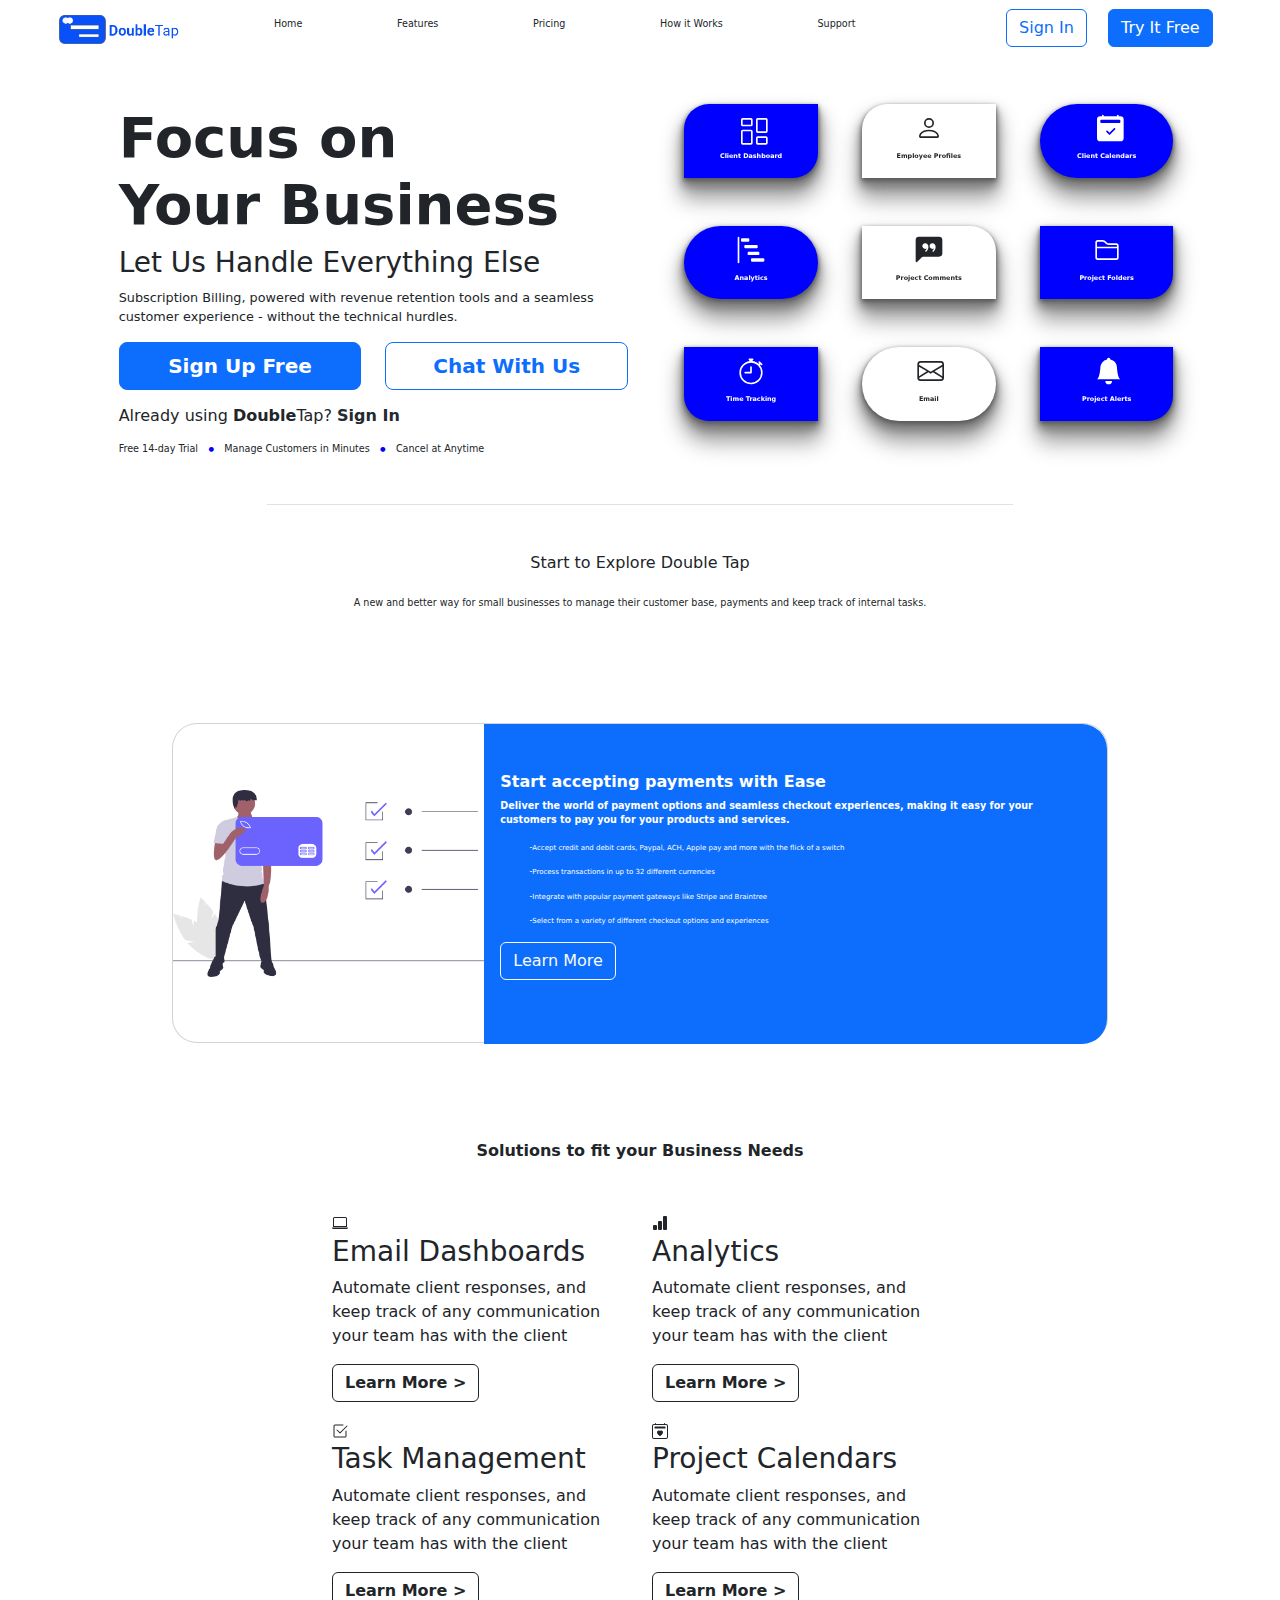
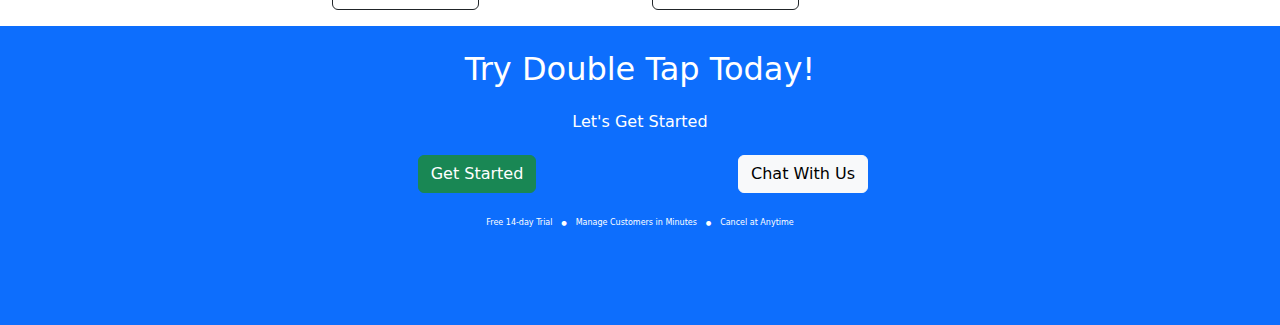
==== index.html @ dd661ed3 "revisions to the landing page and main.css" ====
<!DOCTYPE html>
<html lang="en">
<head>
    <meta charset="UTF-8">
    <meta http-equiv="X-UA-Compatible" content="IE=edge">
    <meta name="viewport" content="width=device-width, initial-scale=1.0">
    <title>Home Page</title>
    <link rel="stylesheet" href="https://cdn.jsdelivr.net/npm/bootstrap@5.2.3/dist/css/bootstrap.min.css">
    <link rel="stylesheet" href="./css/main.css">
</head>
<body>
    <div class="container-fluid">
        <nav class="navbar navbar-expand me-auto mb-5 justify-content-around">
            <div class="logo"><img src="./css/images/Logo.png" alt="" class="img-fluid my-1"></div>
            <div class="nav-item h6">Home</div>
            <div class="nav-item h6">Features</div>
            <div class="nav-item h6">Pricing</div>
            <div class="nav-item h6">How it Works</div>
            <div class="nav-item h6">Support</div>
            <div class="ms-5">
                <a href="signin.html"><button class="btn btn-outline-primary btn-rounded mx-2">Sign In</button><a>
                <a href="signup.html"><button class="btn btn-primary btn-rounded mx-2">Try It Free</button></a>
            </div>
        </nav>
        <div class="row">
            <div class="col-1"></div>
            <div class="col-5">
                <h1 class="display-4 bigmessage">Focus on <br> Your Business</h1>
                <h3 class="font-weight-lighter">Let Us Handle Everything Else</h3>
                <p class="font-weight-lighter mb-3 subscription">Subscription Billing, powered with revenue retention tools and a seamless customer experience - without the technical hurdles.</p>
                <div class="row mb-3">
                    <div class="col">
                        <a href="signup.html"><button class="btn btn-primary btn-lg w-100"><strong>Sign Up Free</strong></button></a>
                    </div>
                    <div class="col">
                        <button class="btn btn-outline-primary btn-lg w-100"><strong>Chat With Us</strong></button>
                    </div>
                </div>
                <h6 class="mb-3">Already using <strong>Double</strong>Tap? <a href="signin.html" id="signin"><strong>Sign In</strong></a></h6>
           
            <div class="trialetc pb-5">
                Free 14-day Trial &nbsp; <mark class="separator">●</mark> &nbsp; Manage Customers in Minutes &nbsp; <mark class="separator">●</mark> &nbsp; Cancel at Anytime
            </div>
            </div>
            <div class="col-5" id="prestige-image">
                <div class="row pb-5 flex-nowrap">
                    <div class="col-1"></div>
                    <div class="col-3 bluelemon text-center">
                        <svg xmlns="http://www.w3.org/2000/svg" width="40" height="20" fill="currentColor" class="bi bi-columns-gap bigicon" viewBox="-6 3 24 6">
                            <path d="M6 1v3H1V1h5zM1 0a1 1 0 0 0-1 1v3a1 1 0 0 0 1 1h5a1 1 0 0 0 1-1V1a1 1 0 0 0-1-1H1zm14 12v3h-5v-3h5zm-5-1a1 1 0 0 0-1 1v3a1 1 0 0 0 1 1h5a1 1 0 0 0 1-1v-3a1 1 0 0 0-1-1h-5zM6 8v7H1V8h5zM1 7a1 1 0 0 0-1 1v7a1 1 0 0 0 1 1h5a1 1 0 0 0 1-1V8a1 1 0 0 0-1-1H1zm14-6v7h-5V1h5zm-5-1a1 1 0 0 0-1 1v7a1 1 0 0 0 1 1h5a1 1 0 0 0 1-1V1a1 1 0 0 0-1-1h-5z"/>
                          </svg>
                          <br>
                        <p>Client Dashboard</p>
                    </div>
                    <div class="col-1"></div>
                    <div class="col-3 whiteroundleftcorner text-center">
                        <svg xmlns="http://www.w3.org/2000/svg" width="40" height="20" fill="currentColor" class="bi bi-person bigicon" viewBox="-4 5 24 6">
                            <path d="M8 8a3 3 0 1 0 0-6 3 3 0 0 0 0 6Zm2-3a2 2 0 1 1-4 0 2 2 0 0 1 4 0Zm4 8c0 1-1 1-1 1H3s-1 0-1-1 1-4 6-4 6 3 6 4Zm-1-.004c-.001-.246-.154-.986-.832-1.664C11.516 10.68 10.289 10 8 10c-2.29 0-3.516.68-4.168 1.332-.678.678-.83 1.418-.832 1.664h10Z"/>
                          </svg>
                          <br>
                        Employee Profiles
                    </div>
                    <div class="col-1"></div>
                    <div class="col-3 bluecircle text-center">
                        <svg xmlns="http://www.w3.org/2000/svg" width="40" height="16" fill="currentColor" class="bi bi-calendar2-check-fill bigicon" viewBox="-6 5 24 6">
                            <path d="M3.5 0a.5.5 0 0 1 .5.5V1h8V.5a.5.5 0 0 1 1 0V1h1a2 2 0 0 1 2 2v11a2 2 0 0 1-2 2H2a2 2 0 0 1-2-2V3a2 2 0 0 1 2-2h1V.5a.5.5 0 0 1 .5-.5zm9.954 3H2.545c-.3 0-.545.224-.545.5v1c0 .276.244.5.545.5h10.91c.3 0 .545-.224.545-.5v-1c0-.276-.244-.5-.546-.5zm-2.6 5.854a.5.5 0 0 0-.708-.708L7.5 10.793 6.354 9.646a.5.5 0 1 0-.708.708l1.5 1.5a.5.5 0 0 0 .708 0l3-3z"/>
                          </svg>
                          <br>
                        Client Calendars
                    </div>
                </div>
                <div class="row pb-5 flex-nowrap">
                    <div class="col-1"></div>
                    <div class="col-3 bluecircle text-center">
                        <svg xmlns="http://www.w3.org/2000/svg" width="40" height="16" fill="currentColor" class="bi bi-bar-chart-steps bigicon" viewBox="-4 5 24 6">
                            <path d="M.5 0a.5.5 0 0 1 .5.5v15a.5.5 0 0 1-1 0V.5A.5.5 0 0 1 .5 0zM2 1.5a.5.5 0 0 1 .5-.5h4a.5.5 0 0 1 .5.5v1a.5.5 0 0 1-.5.5h-4a.5.5 0 0 1-.5-.5v-1zm2 4a.5.5 0 0 1 .5-.5h7a.5.5 0 0 1 .5.5v1a.5.5 0 0 1-.5.5h-7a.5.5 0 0 1-.5-.5v-1zm2 4a.5.5 0 0 1 .5-.5h6a.5.5 0 0 1 .5.5v1a.5.5 0 0 1-.5.5h-6a.5.5 0 0 1-.5-.5v-1zm2 4a.5.5 0 0 1 .5-.5h7a.5.5 0 0 1 .5.5v1a.5.5 0 0 1-.5.5h-7a.5.5 0 0 1-.5-.5v-1z"/>
                          </svg>
                          <br>
                        <p>Analytics</p>
                    </div>
                    <div class="col-1"></div>
                    <div class="col-3 whiteroundrightcorner text-center">
                        <svg xmlns="http://www.w3.org/2000/svg" width="40" height="16" fill="currentColor" class="bi bi-chat-left-quote-fill bigicon" viewBox="-4 5 24 6">
                            <path d="M0 2a2 2 0 0 1 2-2h12a2 2 0 0 1 2 2v8a2 2 0 0 1-2 2H4.414a1 1 0 0 0-.707.293L.854 15.146A.5.5 0 0 1 0 14.793V2zm7.194 2.766a1.688 1.688 0 0 0-.227-.272 1.467 1.467 0 0 0-.469-.324l-.008-.004A1.785 1.785 0 0 0 5.734 4C4.776 4 4 4.746 4 5.667c0 .92.776 1.666 1.734 1.666.343 0 .662-.095.931-.26-.137.389-.39.804-.81 1.22a.405.405 0 0 0 .011.59c.173.16.447.155.614-.01 1.334-1.329 1.37-2.758.941-3.706a2.461 2.461 0 0 0-.227-.4zM11 7.073c-.136.389-.39.804-.81 1.22a.405.405 0 0 0 .012.59c.172.16.446.155.613-.01 1.334-1.329 1.37-2.758.942-3.706a2.466 2.466 0 0 0-.228-.4 1.686 1.686 0 0 0-.227-.273 1.466 1.466 0 0 0-.469-.324l-.008-.004A1.785 1.785 0 0 0 10.07 4c-.957 0-1.734.746-1.734 1.667 0 .92.777 1.666 1.734 1.666.343 0 .662-.095.931-.26z"/>
                          </svg>
                          <br>
                        Project Comments
                    </div>
                    <div class="col-1"></div>
                    <div class="col-3 bluebottomrightcorner text-center">
                        <svg xmlns="http://www.w3.org/2000/svg" width="40" height="16" fill="currentColor" class="bi bi-folder2 bigicon" viewBox="-4 5 24 6">
                            <path d="M1 3.5A1.5 1.5 0 0 1 2.5 2h2.764c.958 0 1.76.56 2.311 1.184C7.985 3.648 8.48 4 9 4h4.5A1.5 1.5 0 0 1 15 5.5v7a1.5 1.5 0 0 1-1.5 1.5h-11A1.5 1.5 0 0 1 1 12.5v-9zM2.5 3a.5.5 0 0 0-.5.5V6h12v-.5a.5.5 0 0 0-.5-.5H9c-.964 0-1.71-.629-2.174-1.154C6.374 3.334 5.82 3 5.264 3H2.5zM14 7H2v5.5a.5.5 0 0 0 .5.5h11a.5.5 0 0 0 .5-.5V7z"/>
                          </svg>
                          <br>
                        Project Folders
                    </div>
                </div>
                <div class="row flex-nowrap">
                    <div class="col-1"></div>
                    <div class="col-3 bluebottomleftcorner text-center">
                        <svg xmlns="http://www.w3.org/2000/svg" width="40" height="16" fill="currentColor" class="bi bi-stopwatch bigicon" viewBox="-4 5 24 6">
                            <path d="M8.5 5.6a.5.5 0 1 0-1 0v2.9h-3a.5.5 0 0 0 0 1H8a.5.5 0 0 0 .5-.5V5.6z"/>
                            <path d="M6.5 1A.5.5 0 0 1 7 .5h2a.5.5 0 0 1 0 1v.57c1.36.196 2.594.78 3.584 1.64a.715.715 0 0 1 .012-.013l.354-.354-.354-.353a.5.5 0 0 1 .707-.708l1.414 1.415a.5.5 0 1 1-.707.707l-.353-.354-.354.354a.512.512 0 0 1-.013.012A7 7 0 1 1 7 2.071V1.5a.5.5 0 0 1-.5-.5zM8 3a6 6 0 1 0 .001 12A6 6 0 0 0 8 3z"/>
                          </svg>
                          <br>
                        <p>Time Tracking</p>
                    </div>
                    <div class="col-1"></div>
                    <div class="col-3 whitecircle text-center">
                        <svg xmlns="http://www.w3.org/2000/svg" width="40" height="16" fill="currentColor" class="bi bi-envelope bigicon" viewBox="-5 5 24 6">
                            <path d="M0 4a2 2 0 0 1 2-2h12a2 2 0 0 1 2 2v8a2 2 0 0 1-2 2H2a2 2 0 0 1-2-2V4Zm2-1a1 1 0 0 0-1 1v.217l7 4.2 7-4.2V4a1 1 0 0 0-1-1H2Zm13 2.383-4.708 2.825L15 11.105V5.383Zm-.034 6.876-5.64-3.471L8 9.583l-1.326-.795-5.64 3.47A1 1 0 0 0 2 13h12a1 1 0 0 0 .966-.741ZM1 11.105l4.708-2.897L1 5.383v5.722Z"/>
                          </svg>
                          <br>
                        Email
                    </div>
                    <div class="col-1"></div>
                    <div class="col-3 bluebottomrightcorner text-center">
                        <svg xmlns="http://www.w3.org/2000/svg" width="40" height="16" fill="currentColor" class="bi bi-bell-fill bigicon" viewBox="-5 5 24 6">
                            <path d="M8 16a2 2 0 0 0 2-2H6a2 2 0 0 0 2 2zm.995-14.901a1 1 0 1 0-1.99 0A5.002 5.002 0 0 0 3 6c0 1.098-.5 6-2 7h14c-1.5-1-2-5.902-2-7 0-2.42-1.72-4.44-4.005-4.901z"/>
                          </svg>
                          <br>
                        Project Alerts
                    </div>
                </div>





            </div>
        </div>
        <div class="row">
            <div class="col-7 mx-auto">
            <div class="row text-center border-top">
                <h3 class="pt-5 pb-3 explore">Start to Explore Double Tap</h3>
                <p class="pb-4 explorestatement">A new and better way for small businesses to manage their customer base, payments and keep track of internal tasks.</p>
            </div>
            </div>
        </div>
        <div class="row pb-5">
            <div class="col-2"></div>
            <div class="col-2"><img src="https://picsum.photos/100?random-5" alt="" class="rounded"></div>
            <div class="col-2"><img src="https://picsum.photos/100?random-6" alt="" class="rounded"></div>
            <div class="col-2"><img src="https://picsum.photos/100?random-7" alt="" class="rounded"></div>
            <div class="col-2"><img src="https://picsum.photos/100?random-8" alt="" class="rounded"></div>
            <div class="col-2"></div>
        </div>
        <div class="row justify-content-center">
            <div class="col-9">
            <div class="card mb-5">
                <div class="row g-0">
                  <div class="col-4 my-auto cardguy">
                    <img src="./css/images/credit-card-picture.png" class="img-fluid" alt="...">
                  </div>
                  <div class="col-8">
                    <div class="card-body bg-primary pt-5">
                      <h5 class="card-title text-white">Start accepting payments with Ease</h5>
                      <p class="card-text text-white cardbigtext">Deliver the world of payment options and seamless checkout experiences, making it easy for your customers to pay you for your products and services.</p>
                      <ul class="card-text text-white cardsmalltext">
                        <li><small>Accept credit and debit cards, Paypal, ACH, Apple pay and more with the flick of a switch</small></li>
                        <li><small>Process transactions in up to 32 different currencies</small></li>
                        <li><small>Integrate with popular payment gateways like Stripe and Braintree</small></li>
                        <li><small>Select from a variety of different checkout options and experiences</small></li>
                      </ul>
                      <a href="howitworks.html"><button class="btn btn-outline-light">Learn More</button></a>
                    </div>
                  </div>
                </div>
            </div>
            </div>
                <div class="text-center my-5"><strong>Solutions to fit your Business Needs</strong></div>
            </div>
            <div class="row">
                <div class="col-3"></div>
                <div class="col-3">
                    <figure>
                        <i class="bi bi-laptop">
                            <svg xmlns="http://www.w3.org/2000/svg" width="16" height="16" fill="currentColor" class="bi bi-laptop" viewBox="0 0 16 16">
                                <path d="M13.5 3a.5.5 0 0 1 .5.5V11H2V3.5a.5.5 0 0 1 .5-.5h11zm-11-1A1.5 1.5 0 0 0 1 3.5V12h14V3.5A1.5 1.5 0 0 0 13.5 2h-11zM0 12.5h16a1.5 1.5 0 0 1-1.5 1.5h-13A1.5 1.5 0 0 1 0 12.5z"/>
                            </svg>
                        </i>
                        <h3>Email Dashboards</h3>
                        <p>Automate client responses, and keep track of any communication your team has with the client</p>
                        <button class="btn btn-outline-dark"><strong>Learn More ></strong></button>
                    </figure>
                    <figure>
                        <i class="bi bi-check2-square">
                            <svg xmlns="http://www.w3.org/2000/svg" width="16" height="16" fill="currentColor" class="bi bi-check2-square" viewBox="0 0 16 16">
                                <path d="M3 14.5A1.5 1.5 0 0 1 1.5 13V3A1.5 1.5 0 0 1 3 1.5h8a.5.5 0 0 1 0 1H3a.5.5 0 0 0-.5.5v10a.5.5 0 0 0 .5.5h10a.5.5 0 0 0 .5-.5V8a.5.5 0 0 1 1 0v5a1.5 1.5 0 0 1-1.5 1.5H3z"/>
                                <path d="m8.354 10.354 7-7a.5.5 0 0 0-.708-.708L8 9.293 5.354 6.646a.5.5 0 1 0-.708.708l3 3a.5.5 0 0 0 .708 0z"/>
                            </svg>
                        </i>
                        <h3>Task Management</h3>
                        <p>Automate client responses, and keep track of any communication your team has with the client</p>
                        <button class="btn btn-outline-dark"><strong>Learn More ></strong> </button>
                    </figure>
                </div>
                <div class="col-3">
                    <figure>
                        <i class="bi bi-bar-chart-fill">
                            <svg xmlns="http://www.w3.org/2000/svg" width="16" height="16" fill="currentColor" class="bi bi-bar-chart-fill" viewBox="0 0 16 16">
                                <path d="M1 11a1 1 0 0 1 1-1h2a1 1 0 0 1 1 1v3a1 1 0 0 1-1 1H2a1 1 0 0 1-1-1v-3zm5-4a1 1 0 0 1 1-1h2a1 1 0 0 1 1 1v7a1 1 0 0 1-1 1H7a1 1 0 0 1-1-1V7zm5-5a1 1 0 0 1 1-1h2a1 1 0 0 1 1 1v12a1 1 0 0 1-1 1h-2a1 1 0 0 1-1-1V2z"/>
                            </svg>
                        </i>
                        <h3>Analytics</h3>
                        <p>Automate client responses, and keep track of any communication your team has with the client</p>
                        <button class="btn btn-outline-dark"><strong>Learn More ></strong></button>
                    </figure>
                    <figure>
                        <i class="bi bi-calendar2-heart">
                            <svg xmlns="http://www.w3.org/2000/svg" width="16" height="16" fill="currentColor" class="bi bi-calendar2-heart" viewBox="0 0 16 16">
                                <path fill-rule="evenodd" d="M4 .5a.5.5 0 0 0-1 0V1H2a2 2 0 0 0-2 2v11a2 2 0 0 0 2 2h12a2 2 0 0 0 2-2V3a2 2 0 0 0-2-2h-1V.5a.5.5 0 0 0-1 0V1H4V.5ZM1 3a1 1 0 0 1 1-1h12a1 1 0 0 1 1 1v11a1 1 0 0 1-1 1H2a1 1 0 0 1-1-1V3Zm2 .5a.5.5 0 0 0-.5.5v1a.5.5 0 0 0 .5.5h10a.5.5 0 0 0 .5-.5V4a.5.5 0 0 0-.5-.5H3Zm5 4.493c1.664-1.711 5.825 1.283 0 5.132-5.825-3.85-1.664-6.843 0-5.132Z"/>
                            </svg>
                        </i>
                        <h3>Project Calendars</h3>
                        <p>Automate client responses, and keep track of any communication your team has with the client</p>
                        <button class="btn btn-outline-dark"><strong>Learn More ></strong></button>
                    </figure>
                </div>
                <div class="col-3"></div>
            </div>  
        </div>
        <div class="row bg-primary text-white text-center pb-5">
            <div class="col-3"></div>
            <div class="col-6">
                <div class="row pt-4">
                    <h2 class= "mb-4">Try Double Tap Today!</h2>
                </div>
            <div class="row text-center">
                <h6 class="mb-4">Let's Get Started</h6>
            </div>
            <div class="row mb-4">
                <div class="col">
                    <button class="btn btn-success">
                        Get Started
                    </button>
                </div>
                <div class="col">
                    <button class="btn btn-light">
                        Chat With Us
                    </button>
                </div>
            </div>
            <div class="row justify-content-center bottomline">
                <div class="pb-5">
                    Free 14-day Trial &nbsp; <mark class="separator">●</mark> &nbsp; Manage Customers in Minutes &nbsp; <mark class="separator">●</mark> &nbsp; Cancel at Anytime
                </div>
            </div>
        </div>
        </div>
    </div>
</body>
</html>
---- css/main.css ----
.navbar {
    display: flex;
    left: 0;
}

.logo {
    width: 120px;
    height: auto;
}

.nav-item {
    font-size: .6rem;
}

.bigmessage {
    font-weight: 600;
}

.trialetc {
    font-size: .6rem;
    white-space: nowrap;
}

.separator {
    background: none;
}

.trialetc .separator {
    color: blue;
    font-size: .4rem;
}

.separator {
    font-size:xx-small;
}

.explore {
    font-size: 1rem;
    font-weight: 500;
}

.explorestatement {
    font-size: .6rem;
    font-weight: 400;
}

.card {
    
    border-radius: 25px;
    height: 20rem;
}

.card-body {
    border-radius: 0px 25px 25px 0px;
    height: 20rem;
}

.cardguy {
    position: center;
}

.card-title {
    font-size: 1rem;
    font-weight: 700;
}

.cardbigtext {
    font-size: .6rem;
    font-weight: 700;
}

.cardsmalltext {
    font-size: .5rem;
    line-height: 95%;
    list-style-type: '-';
}

.cardsmalltext li {
    margin-bottom: 1rem;
}



#signin {
    text-decoration: none;
    color: rgb(37, 42, 47)
}

.bluelemon {
    background-color: blue;
    border-radius: 25px 0px 25px 0px;
    color: white;
    font-size: .4rem;
    font-weight: 700;
    filter:
    drop-shadow(0 2px 2px #555) /* spaces */
    drop-shadow(0 6px 5px #777)
    drop-shadow(0 12px 10px #999);
}

.whiteroundleftcorner {
    background-color: white;
    border-radius: 25px 0px 0px 0px;
    font-size: .4rem;
    font-weight: 700;
    filter:
    drop-shadow(0 2px 2px #555) /* spaces */
    drop-shadow(0 6px 5px #777)
    drop-shadow(0 12px 10px #999);
}

.bluecircle {
    background-color: blue;
    border-radius: 50px;
    font-size: .4rem;
    font-weight: 700;
    color: white;
    filter:
    drop-shadow(0 2px 2px #555) /* spaces */
    drop-shadow(0 6px 5px #777)
    drop-shadow(0 12px 10px #999);
}

.whiteroundrightcorner {
    background-color: white;
    border-radius: 0px 25px 0px 0px;
    font-size: .4rem;
    font-weight: 700;
    filter:
    drop-shadow(0 2px 2px #555) /* spaces */
    drop-shadow(0 6px 5px #777)
    drop-shadow(0 12px 10px #999);
}

.bluebottomrightcorner {
    background-color: blue;
    border-radius: 0px 0px 25px 0px;
    font-size: .4rem;
    font-weight: 700;
    color: white;
    filter:
    drop-shadow(0 2px 2px #555) /* spaces */
    drop-shadow(0 6px 5px #777)
    drop-shadow(0 12px 10px #999);
}

.bluebottomleftcorner {
    background-color: blue;
    border-radius: 0px 0px 0px 25px;
    font-size: .4rem;
    font-weight: 700;
    color: white;
    filter:
    drop-shadow(0 2px 2px #555) /* spaces */
    drop-shadow(0 6px 5px #777)
    drop-shadow(0 12px 10px #999);
}

.whitecircle {
    background-color: white;
    border-radius: 50px;
    font-size: .4rem;
    font-weight: 700;
    filter:
    drop-shadow(0 2px 2px #555) /* spaces */
    drop-shadow(0 6px 5px #777)
    drop-shadow(0 12px 10px #999);
}

.bigicon {
    height: 3rem;
}

.subscription {
    font-size: .8rem
}

.col-5 .col-3 {
    white-space: nowrap;
}

.bottomline {
    font-size: .5rem;
    white-space: nowrap;
}

.bottomline .separator{
    font-size: .4rem;
    color: white;
}
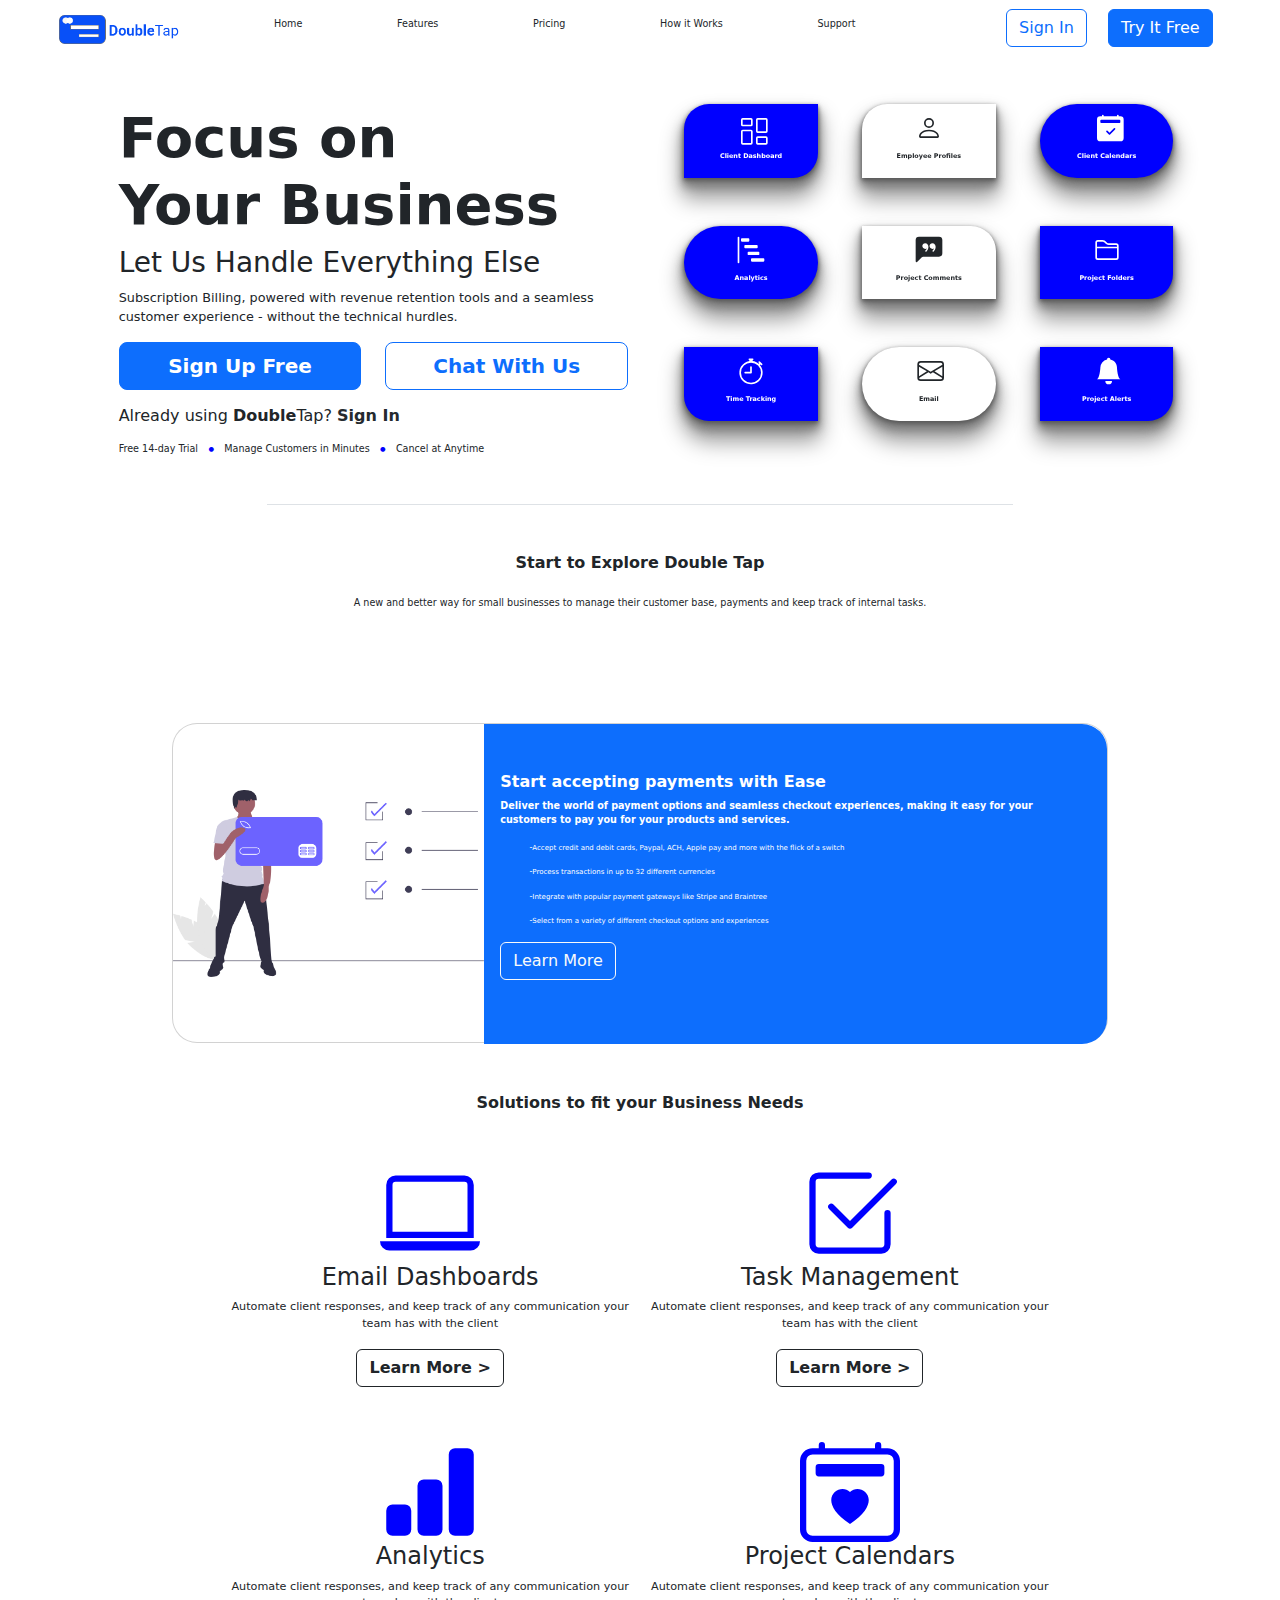
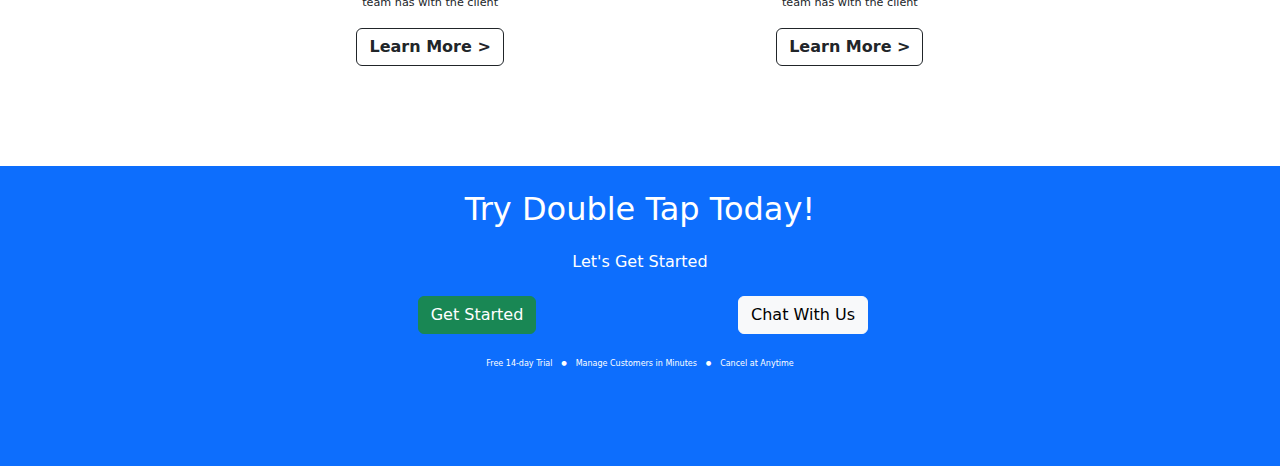
==== commit 4105d73b: "more tweaks to landing" ====
--- a/index.html
+++ b/index.html
@@ -167,58 +167,59 @@
                   </div>
                 </div>
             </div>
-            </div>
+            
                 <div class="text-center my-5"><strong>Solutions to fit your Business Needs</strong></div>
             </div>
-            <div class="row">
-                <div class="col-3"></div>
-                <div class="col-3">
-                    <figure>
-                        <i class="bi bi-laptop">
-                            <svg xmlns="http://www.w3.org/2000/svg" width="16" height="16" fill="currentColor" class="bi bi-laptop" viewBox="0 0 16 16">
-                                <path d="M13.5 3a.5.5 0 0 1 .5.5V11H2V3.5a.5.5 0 0 1 .5-.5h11zm-11-1A1.5 1.5 0 0 0 1 3.5V12h14V3.5A1.5 1.5 0 0 0 13.5 2h-11zM0 12.5h16a1.5 1.5 0 0 1-1.5 1.5h-13A1.5 1.5 0 0 1 0 12.5z"/>
-                            </svg>
-                        </i>
-                        <h3>Email Dashboards</h3>
-                        <p>Automate client responses, and keep track of any communication your team has with the client</p>
+        </div>
+        <div class="row justify-content-center">
+            <div class="col-8">
+            <div id="bottom-grid">
+            <div class="bottomiconstack">
+                <i class="bi bi-laptop bottomicon">
+                    <svg xmlns="http://www.w3.org/2000/svg" width="100" height="100" fill="blue" class="bi bi-laptop" viewBox="0 0 16 16">
+                        <path d="M13.5 3a.5.5 0 0 1 .5.5V11H2V3.5a.5.5 0 0 1 .5-.5h11zm-11-1A1.5 1.5 0 0 0 1 3.5V12h14V3.5A1.5 1.5 0 0 0 13.5 2h-11zM0 12.5h16a1.5 1.5 0 0 1-1.5 1.5h-13A1.5 1.5 0 0 1 0 12.5z"/>
+                    </svg>
+                </i>
+                <h3 class="iconlabel">Email Dashboards</h3>
+                        <p class="automate">Automate client responses, and keep track of any communication your team has with the client</p>
                         <button class="btn btn-outline-dark"><strong>Learn More ></strong></button>
-                    </figure>
-                    <figure>
-                        <i class="bi bi-check2-square">
-                            <svg xmlns="http://www.w3.org/2000/svg" width="16" height="16" fill="currentColor" class="bi bi-check2-square" viewBox="0 0 16 16">
-                                <path d="M3 14.5A1.5 1.5 0 0 1 1.5 13V3A1.5 1.5 0 0 1 3 1.5h8a.5.5 0 0 1 0 1H3a.5.5 0 0 0-.5.5v10a.5.5 0 0 0 .5.5h10a.5.5 0 0 0 .5-.5V8a.5.5 0 0 1 1 0v5a1.5 1.5 0 0 1-1.5 1.5H3z"/>
-                                <path d="m8.354 10.354 7-7a.5.5 0 0 0-.708-.708L8 9.293 5.354 6.646a.5.5 0 1 0-.708.708l3 3a.5.5 0 0 0 .708 0z"/>
-                            </svg>
-                        </i>
-                        <h3>Task Management</h3>
-                        <p>Automate client responses, and keep track of any communication your team has with the client</p>
+            </div>
+            <div class="bottomiconstack">
+                <i class="bi bi-check2-square bottomicon">
+                    <svg xmlns="http://www.w3.org/2000/svg" width="100" height="100" fill="blue" class="bi bi-check2-square" viewBox="0 0 16 16">
+                        <path d="M3 14.5A1.5 1.5 0 0 1 1.5 13V3A1.5 1.5 0 0 1 3 1.5h8a.5.5 0 0 1 0 1H3a.5.5 0 0 0-.5.5v10a.5.5 0 0 0 .5.5h10a.5.5 0 0 0 .5-.5V8a.5.5 0 0 1 1 0v5a1.5 1.5 0 0 1-1.5 1.5H3z"/>
+                        <path d="m8.354 10.354 7-7a.5.5 0 0 0-.708-.708L8 9.293 5.354 6.646a.5.5 0 1 0-.708.708l3 3a.5.5 0 0 0 .708 0z"/>
+                    </svg>
+                </i>
+                <h3 class="iconlabel">Task Management</h3>
+                        <p class="automate">Automate client responses, and keep track of any communication your team has with the client</p>
                         <button class="btn btn-outline-dark"><strong>Learn More ></strong> </button>
-                    </figure>
-                </div>
-                <div class="col-3">
-                    <figure>
-                        <i class="bi bi-bar-chart-fill">
-                            <svg xmlns="http://www.w3.org/2000/svg" width="16" height="16" fill="currentColor" class="bi bi-bar-chart-fill" viewBox="0 0 16 16">
-                                <path d="M1 11a1 1 0 0 1 1-1h2a1 1 0 0 1 1 1v3a1 1 0 0 1-1 1H2a1 1 0 0 1-1-1v-3zm5-4a1 1 0 0 1 1-1h2a1 1 0 0 1 1 1v7a1 1 0 0 1-1 1H7a1 1 0 0 1-1-1V7zm5-5a1 1 0 0 1 1-1h2a1 1 0 0 1 1 1v12a1 1 0 0 1-1 1h-2a1 1 0 0 1-1-1V2z"/>
-                            </svg>
-                        </i>
-                        <h3>Analytics</h3>
-                        <p>Automate client responses, and keep track of any communication your team has with the client</p>
+                   
+            </div>
+            <div class="bottomiconstack">
+                <i class="bi bi-bar-chart-fill bottomicon">
+                    <svg xmlns="http://www.w3.org/2000/svg" width="100" height="100" fill="blue" class="bi bi-bar-chart-fill" viewBox="0 0 16 16">
+                        <path d="M1 11a1 1 0 0 1 1-1h2a1 1 0 0 1 1 1v3a1 1 0 0 1-1 1H2a1 1 0 0 1-1-1v-3zm5-4a1 1 0 0 1 1-1h2a1 1 0 0 1 1 1v7a1 1 0 0 1-1 1H7a1 1 0 0 1-1-1V7zm5-5a1 1 0 0 1 1-1h2a1 1 0 0 1 1 1v12a1 1 0 0 1-1 1h-2a1 1 0 0 1-1-1V2z"/>
+                    </svg>
+                </i>
+                <h3 class="iconlabel">Analytics</h3>
+                        <p class="automate">Automate client responses, and keep track of any communication your team has with the client</p>
                         <button class="btn btn-outline-dark"><strong>Learn More ></strong></button>
-                    </figure>
-                    <figure>
-                        <i class="bi bi-calendar2-heart">
-                            <svg xmlns="http://www.w3.org/2000/svg" width="16" height="16" fill="currentColor" class="bi bi-calendar2-heart" viewBox="0 0 16 16">
-                                <path fill-rule="evenodd" d="M4 .5a.5.5 0 0 0-1 0V1H2a2 2 0 0 0-2 2v11a2 2 0 0 0 2 2h12a2 2 0 0 0 2-2V3a2 2 0 0 0-2-2h-1V.5a.5.5 0 0 0-1 0V1H4V.5ZM1 3a1 1 0 0 1 1-1h12a1 1 0 0 1 1 1v11a1 1 0 0 1-1 1H2a1 1 0 0 1-1-1V3Zm2 .5a.5.5 0 0 0-.5.5v1a.5.5 0 0 0 .5.5h10a.5.5 0 0 0 .5-.5V4a.5.5 0 0 0-.5-.5H3Zm5 4.493c1.664-1.711 5.825 1.283 0 5.132-5.825-3.85-1.664-6.843 0-5.132Z"/>
-                            </svg>
-                        </i>
-                        <h3>Project Calendars</h3>
-                        <p>Automate client responses, and keep track of any communication your team has with the client</p>
+            </div>
+            <div class="bottomiconstack">
+                <i class="bi bi-calendar2-hear bottomicon">
+                    <svg xmlns="http://www.w3.org/2000/svg" width="100" height="100" fill="blue" class="bi bi-calendar2-heart" viewBox="0 0 16 16">
+                        <path fill-rule="evenodd" d="M4 .5a.5.5 0 0 0-1 0V1H2a2 2 0 0 0-2 2v11a2 2 0 0 0 2 2h12a2 2 0 0 0 2-2V3a2 2 0 0 0-2-2h-1V.5a.5.5 0 0 0-1 0V1H4V.5ZM1 3a1 1 0 0 1 1-1h12a1 1 0 0 1 1 1v11a1 1 0 0 1-1 1H2a1 1 0 0 1-1-1V3Zm2 .5a.5.5 0 0 0-.5.5v1a.5.5 0 0 0 .5.5h10a.5.5 0 0 0 .5-.5V4a.5.5 0 0 0-.5-.5H3Zm5 4.493c1.664-1.711 5.825 1.283 0 5.132-5.825-3.85-1.664-6.843 0-5.132Z"/>
+                    </svg>
+                </i>
+                <h3 class="iconlabel">Project Calendars</h3>
+                        <p class="automate">Automate client responses, and keep track of any communication your team has with the client</p>
                         <button class="btn btn-outline-dark"><strong>Learn More ></strong></button>
-                    </figure>
-                </div>
-                <div class="col-3"></div>
-            </div>  
+            </div>
+            </div>
+        </div>
+        </div>
+    </div>
         </div>
         <div class="row bg-primary text-white text-center pb-5">
             <div class="col-3"></div>
--- a/css/main.css
+++ b/css/main.css
@@ -13,7 +13,7 @@
 }
 
 .bigmessage {
-    font-weight: 600;
+    font-weight: 650;
 }
 
 .trialetc {
@@ -36,7 +36,7 @@
 
 .explore {
     font-size: 1rem;
-    font-weight: 500;
+    font-weight: 700;
 }
 
 .explorestatement {
@@ -179,6 +179,38 @@
     white-space: nowrap;
 }
 
+#bottom-grid {
+    display: grid;
+    grid-template-columns: 1fr 1fr;
+    grid-template-rows: 6fr 5fr 2fr;
+    grid-gap: 10px;
+}
+
+.bottomiconstack {
+    display: flex;
+    flex-direction: column;
+    align-items: center;
+    text-align: center;
+}
+
+.bottomcircle {
+    z-index: 0;
+}
+
+.bottomicon {
+    z-index: 1;
+}
+
+.iconlabel {
+    font-size: 1.5rem;
+    white-space: nowrap;
+}
+
+.automate {
+    font-size: .7rem;
+    font-weight: 500;
+}
+
 .bottomline {
     font-size: .5rem;
     white-space: nowrap;
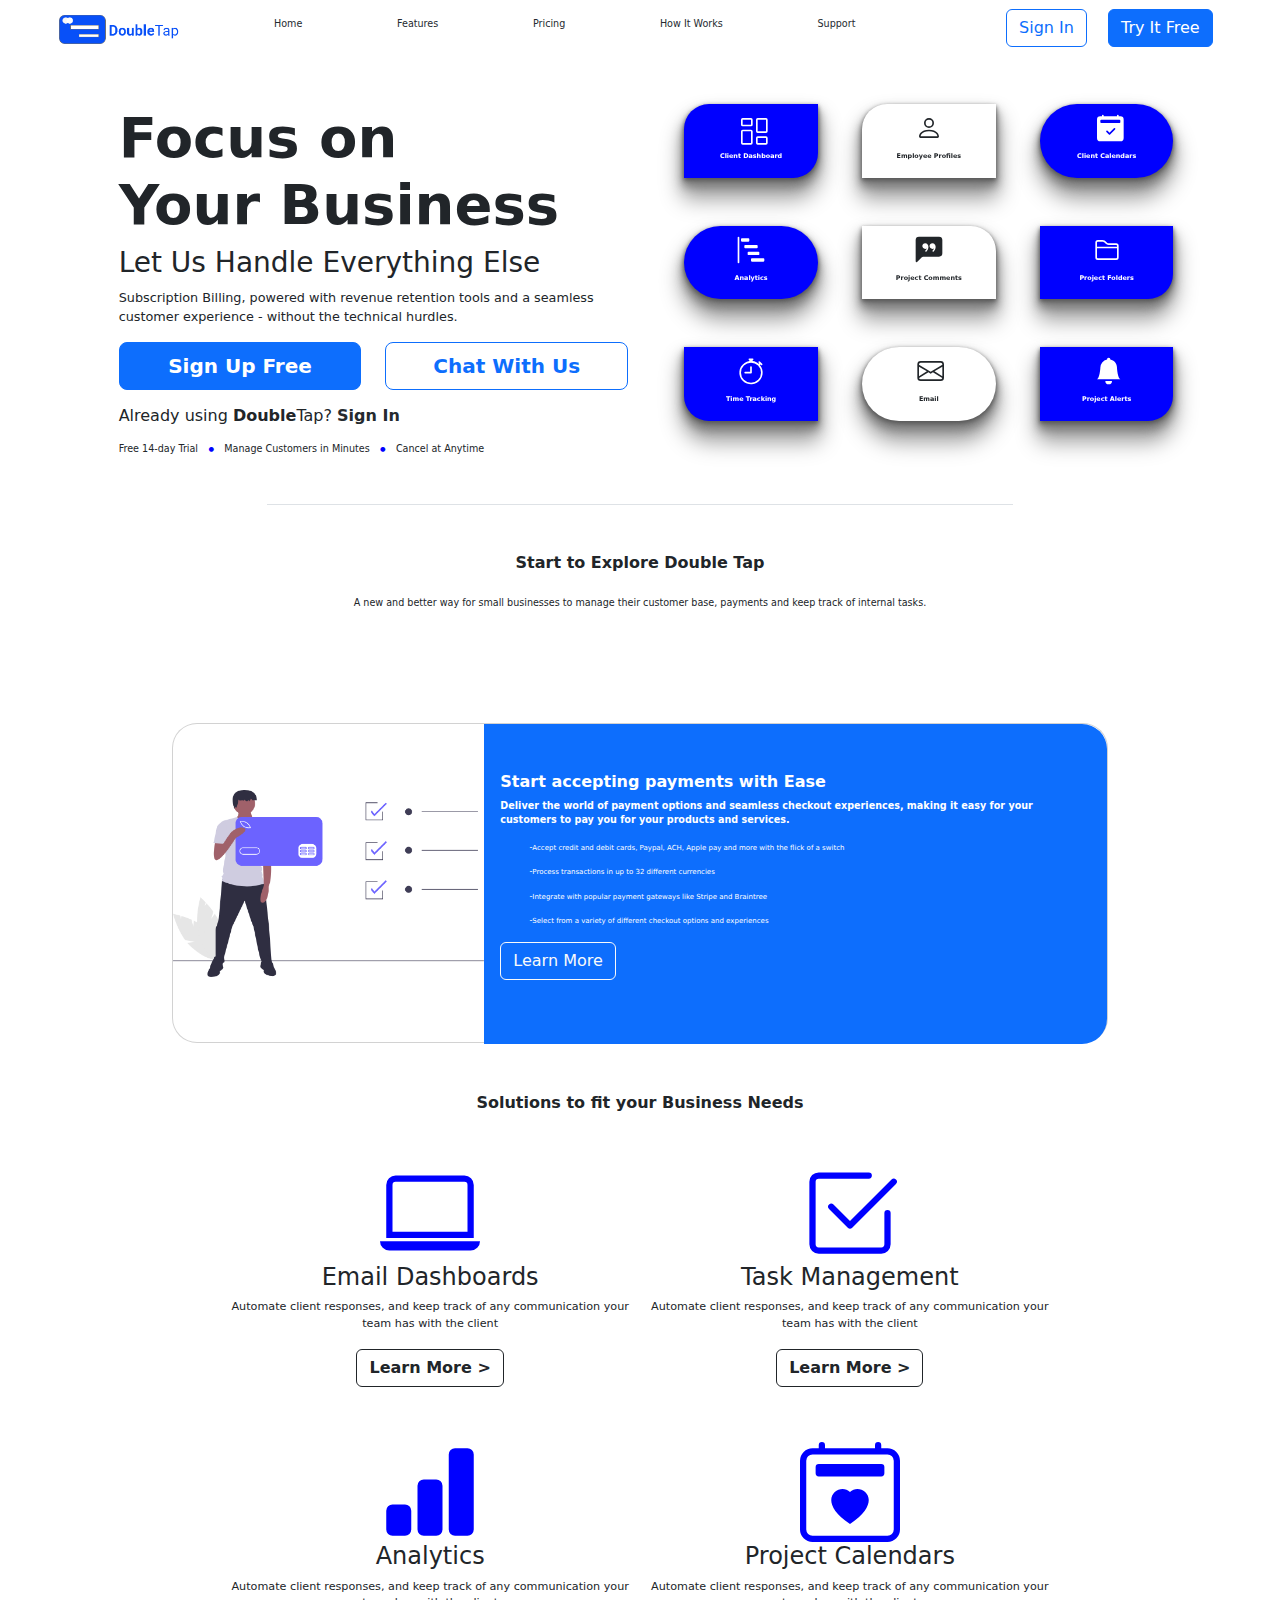
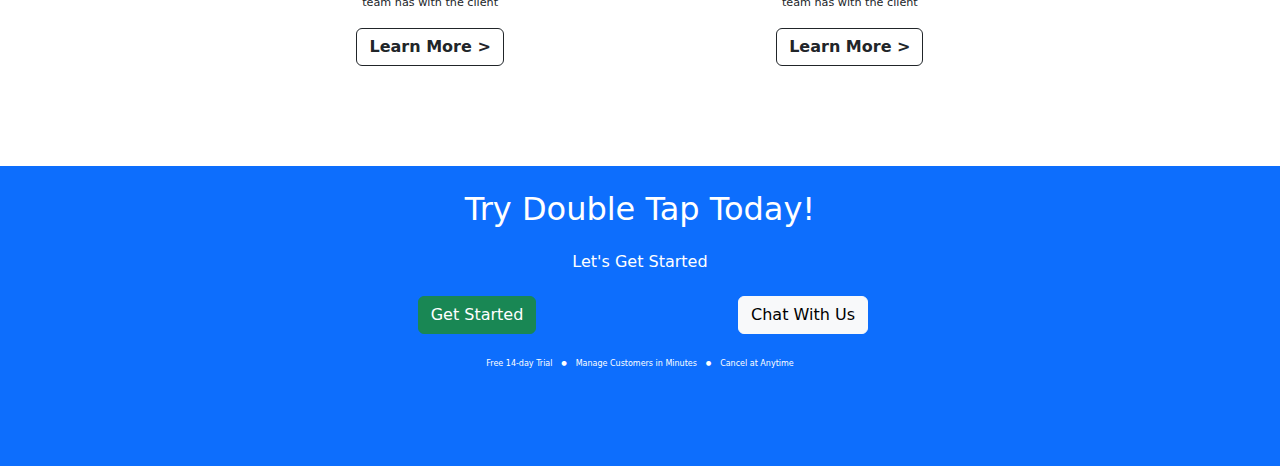
==== commit a09019f9: "added links" ====
--- a/index.html
+++ b/index.html
@@ -12,11 +12,11 @@
     <div class="container-fluid">
         <nav class="navbar navbar-expand me-auto mb-5 justify-content-around">
             <div class="logo"><img src="./css/images/Logo.png" alt="" class="img-fluid my-1"></div>
-            <div class="nav-item h6">Home</div>
-            <div class="nav-item h6">Features</div>
-            <div class="nav-item h6">Pricing</div>
-            <div class="nav-item h6">How it Works</div>
-            <div class="nav-item h6">Support</div>
+            <a href="#" id="signin"><div class="nav-item h6">Home</div></a>
+            <a href="#" id="signin"><div class="nav-item h6">Features</div></a>
+            <a href="#" id="signin"><div class="nav-item h6">Pricing</div></a>
+            <a href="howitworks.html" id="signin"><div class="nav-item h6">How It Works</div></a>
+            <a href="#" id="signin"><div class="nav-item h6">Support</div></a>
             <div class="ms-5">
                 <a href="signin.html"><button class="btn btn-outline-primary btn-rounded mx-2">Sign In</button><a>
                 <a href="signup.html"><button class="btn btn-primary btn-rounded mx-2">Try It Free</button></a>
@@ -182,8 +182,7 @@
                 </i>
                 <h3 class="iconlabel">Email Dashboards</h3>
                         <p class="automate">Automate client responses, and keep track of any communication your team has with the client</p>
-                        <button class="btn btn-outline-dark"><strong>Learn More ></strong></button>
-            </div>
+                        <a href="howitworks.html"><button class="btn btn-outline-dark"><strong>Learn More ></strong></button></a> </div>
             <div class="bottomiconstack">
                 <i class="bi bi-check2-square bottomicon">
                     <svg xmlns="http://www.w3.org/2000/svg" width="100" height="100" fill="blue" class="bi bi-check2-square" viewBox="0 0 16 16">
@@ -193,8 +192,7 @@
                 </i>
                 <h3 class="iconlabel">Task Management</h3>
                         <p class="automate">Automate client responses, and keep track of any communication your team has with the client</p>
-                        <button class="btn btn-outline-dark"><strong>Learn More ></strong> </button>
-                   
+                        <a href="howitworks.html"><button class="btn btn-outline-dark"><strong>Learn More ></strong></button></a>        
             </div>
             <div class="bottomiconstack">
                 <i class="bi bi-bar-chart-fill bottomicon">
@@ -204,8 +202,7 @@
                 </i>
                 <h3 class="iconlabel">Analytics</h3>
                         <p class="automate">Automate client responses, and keep track of any communication your team has with the client</p>
-                        <button class="btn btn-outline-dark"><strong>Learn More ></strong></button>
-            </div>
+                        <a href="howitworks.html"><button class="btn btn-outline-dark"><strong>Learn More ></strong></button></a> </div>
             <div class="bottomiconstack">
                 <i class="bi bi-calendar2-hear bottomicon">
                     <svg xmlns="http://www.w3.org/2000/svg" width="100" height="100" fill="blue" class="bi bi-calendar2-heart" viewBox="0 0 16 16">
@@ -214,8 +211,7 @@
                 </i>
                 <h3 class="iconlabel">Project Calendars</h3>
                         <p class="automate">Automate client responses, and keep track of any communication your team has with the client</p>
-                        <button class="btn btn-outline-dark"><strong>Learn More ></strong></button>
-            </div>
+                        <a href="howitworks.html"><button class="btn btn-outline-dark"><strong>Learn More ></strong></button></a> </div>
             </div>
         </div>
         </div>
@@ -228,7 +224,7 @@
                     <h2 class= "mb-4">Try Double Tap Today!</h2>
                 </div>
             <div class="row text-center">
-                <h6 class="mb-4">Let's Get Started</h6>
+                <a href="signup.html" id="lgs"><h6 class="mb-4">Let's Get Started</h6></a>
             </div>
             <div class="row mb-4">
                 <div class="col">
--- a/css/main.css
+++ b/css/main.css
@@ -221,3 +221,7 @@
     color: white;
 }
 
+#lgs {
+    text-decoration: none;
+    color: white
+}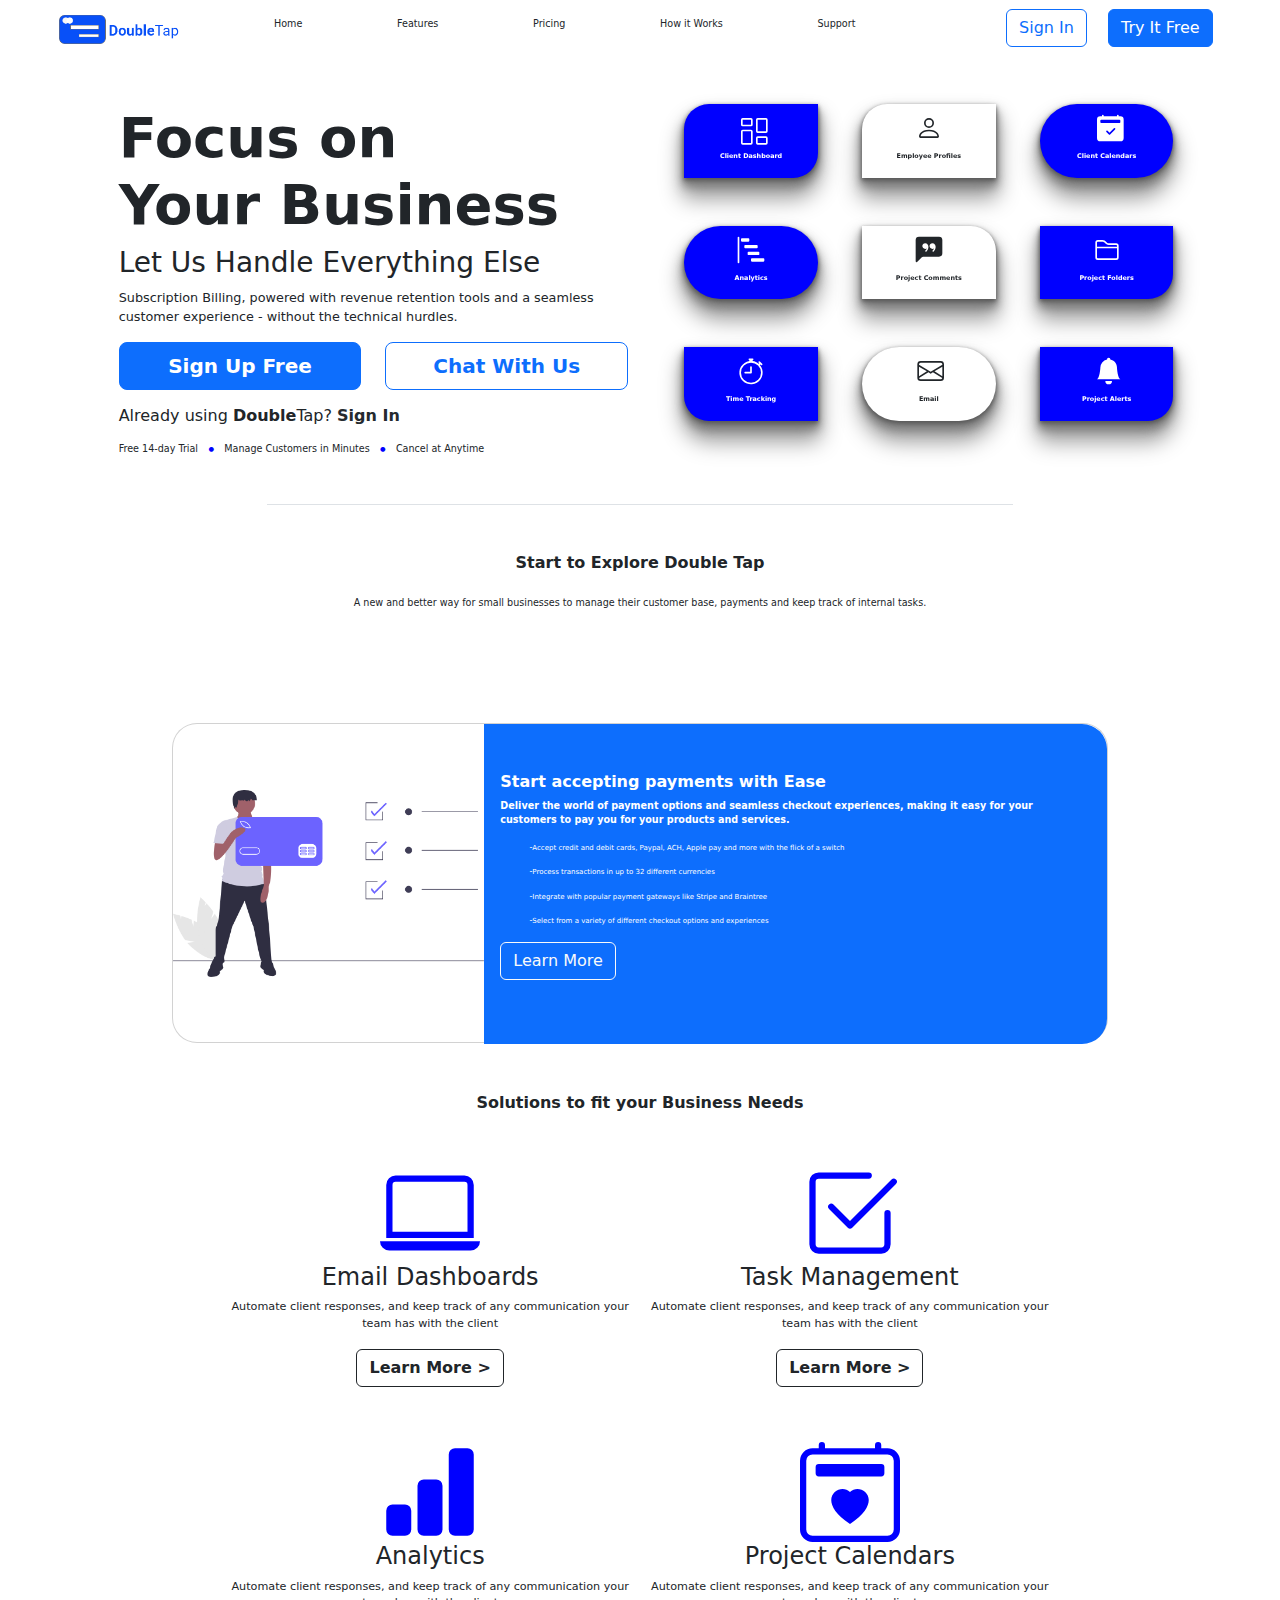
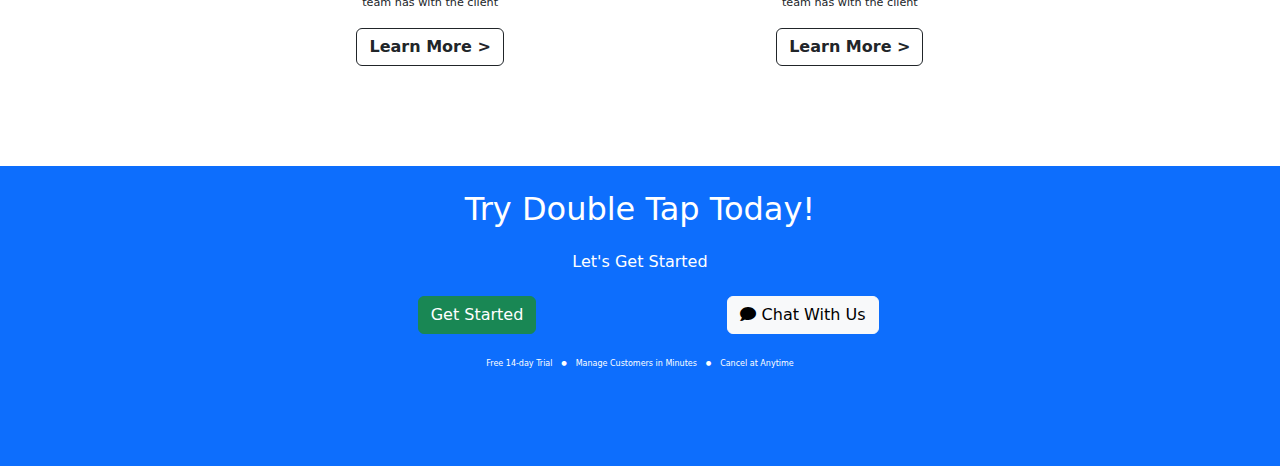
==== commit 5f5612ed: "comment icon on landing page" ====
--- a/index.html
+++ b/index.html
@@ -7,16 +7,17 @@
     <title>Home Page</title>
     <link rel="stylesheet" href="https://cdn.jsdelivr.net/npm/bootstrap@5.2.3/dist/css/bootstrap.min.css">
     <link rel="stylesheet" href="./css/main.css">
+    <link rel="stylesheet" href="https://cdnjs.cloudflare.com/ajax/libs/font-awesome/5.15.3/css/all.min.css" />
 </head>
 <body>
     <div class="container-fluid">
         <nav class="navbar navbar-expand me-auto mb-5 justify-content-around">
             <div class="logo"><img src="./css/images/Logo.png" alt="" class="img-fluid my-1"></div>
-            <a href="#" id="signin"><div class="nav-item h6">Home</div></a>
-            <a href="#" id="signin"><div class="nav-item h6">Features</div></a>
-            <a href="#" id="signin"><div class="nav-item h6">Pricing</div></a>
-            <a href="howitworks.html" id="signin"><div class="nav-item h6">How It Works</div></a>
-            <a href="#" id="signin"><div class="nav-item h6">Support</div></a>
+            <div class="nav-item h6">Home</div>
+            <div class="nav-item h6">Features</div>
+            <div class="nav-item h6">Pricing</div>
+            <div class="nav-item h6">How it Works</div>
+            <div class="nav-item h6">Support</div>
             <div class="ms-5">
                 <a href="signin.html"><button class="btn btn-outline-primary btn-rounded mx-2">Sign In</button><a>
                 <a href="signup.html"><button class="btn btn-primary btn-rounded mx-2">Try It Free</button></a>
@@ -182,7 +183,8 @@
                 </i>
                 <h3 class="iconlabel">Email Dashboards</h3>
                         <p class="automate">Automate client responses, and keep track of any communication your team has with the client</p>
-                        <a href="howitworks.html"><button class="btn btn-outline-dark"><strong>Learn More ></strong></button></a> </div>
+                        <button class="btn btn-outline-dark"><strong>Learn More ></strong></button>
+            </div>
             <div class="bottomiconstack">
                 <i class="bi bi-check2-square bottomicon">
                     <svg xmlns="http://www.w3.org/2000/svg" width="100" height="100" fill="blue" class="bi bi-check2-square" viewBox="0 0 16 16">
@@ -192,7 +194,8 @@
                 </i>
                 <h3 class="iconlabel">Task Management</h3>
                         <p class="automate">Automate client responses, and keep track of any communication your team has with the client</p>
-                        <a href="howitworks.html"><button class="btn btn-outline-dark"><strong>Learn More ></strong></button></a>        
+                        <button class="btn btn-outline-dark"><strong>Learn More ></strong> </button>
+                   
             </div>
             <div class="bottomiconstack">
                 <i class="bi bi-bar-chart-fill bottomicon">
@@ -202,7 +205,8 @@
                 </i>
                 <h3 class="iconlabel">Analytics</h3>
                         <p class="automate">Automate client responses, and keep track of any communication your team has with the client</p>
-                        <a href="howitworks.html"><button class="btn btn-outline-dark"><strong>Learn More ></strong></button></a> </div>
+                        <button class="btn btn-outline-dark"><strong>Learn More ></strong></button>
+            </div>
             <div class="bottomiconstack">
                 <i class="bi bi-calendar2-hear bottomicon">
                     <svg xmlns="http://www.w3.org/2000/svg" width="100" height="100" fill="blue" class="bi bi-calendar2-heart" viewBox="0 0 16 16">
@@ -211,7 +215,8 @@
                 </i>
                 <h3 class="iconlabel">Project Calendars</h3>
                         <p class="automate">Automate client responses, and keep track of any communication your team has with the client</p>
-                        <a href="howitworks.html"><button class="btn btn-outline-dark"><strong>Learn More ></strong></button></a> </div>
+                        <button class="btn btn-outline-dark"><strong>Learn More ></strong></button>
+            </div>
             </div>
         </div>
         </div>
@@ -224,7 +229,7 @@
                     <h2 class= "mb-4">Try Double Tap Today!</h2>
                 </div>
             <div class="row text-center">
-                <a href="signup.html" id="lgs"><h6 class="mb-4">Let's Get Started</h6></a>
+                <h6 class="mb-4">Let's Get Started</h6>
             </div>
             <div class="row mb-4">
                 <div class="col">
@@ -234,8 +239,9 @@
                 </div>
                 <div class="col">
                     <button class="btn btn-light">
-                        Chat With Us
+                        <i class="fas fa-comment"></i>  Chat With Us
                     </button>
+                
                 </div>
             </div>
             <div class="row justify-content-center bottomline">
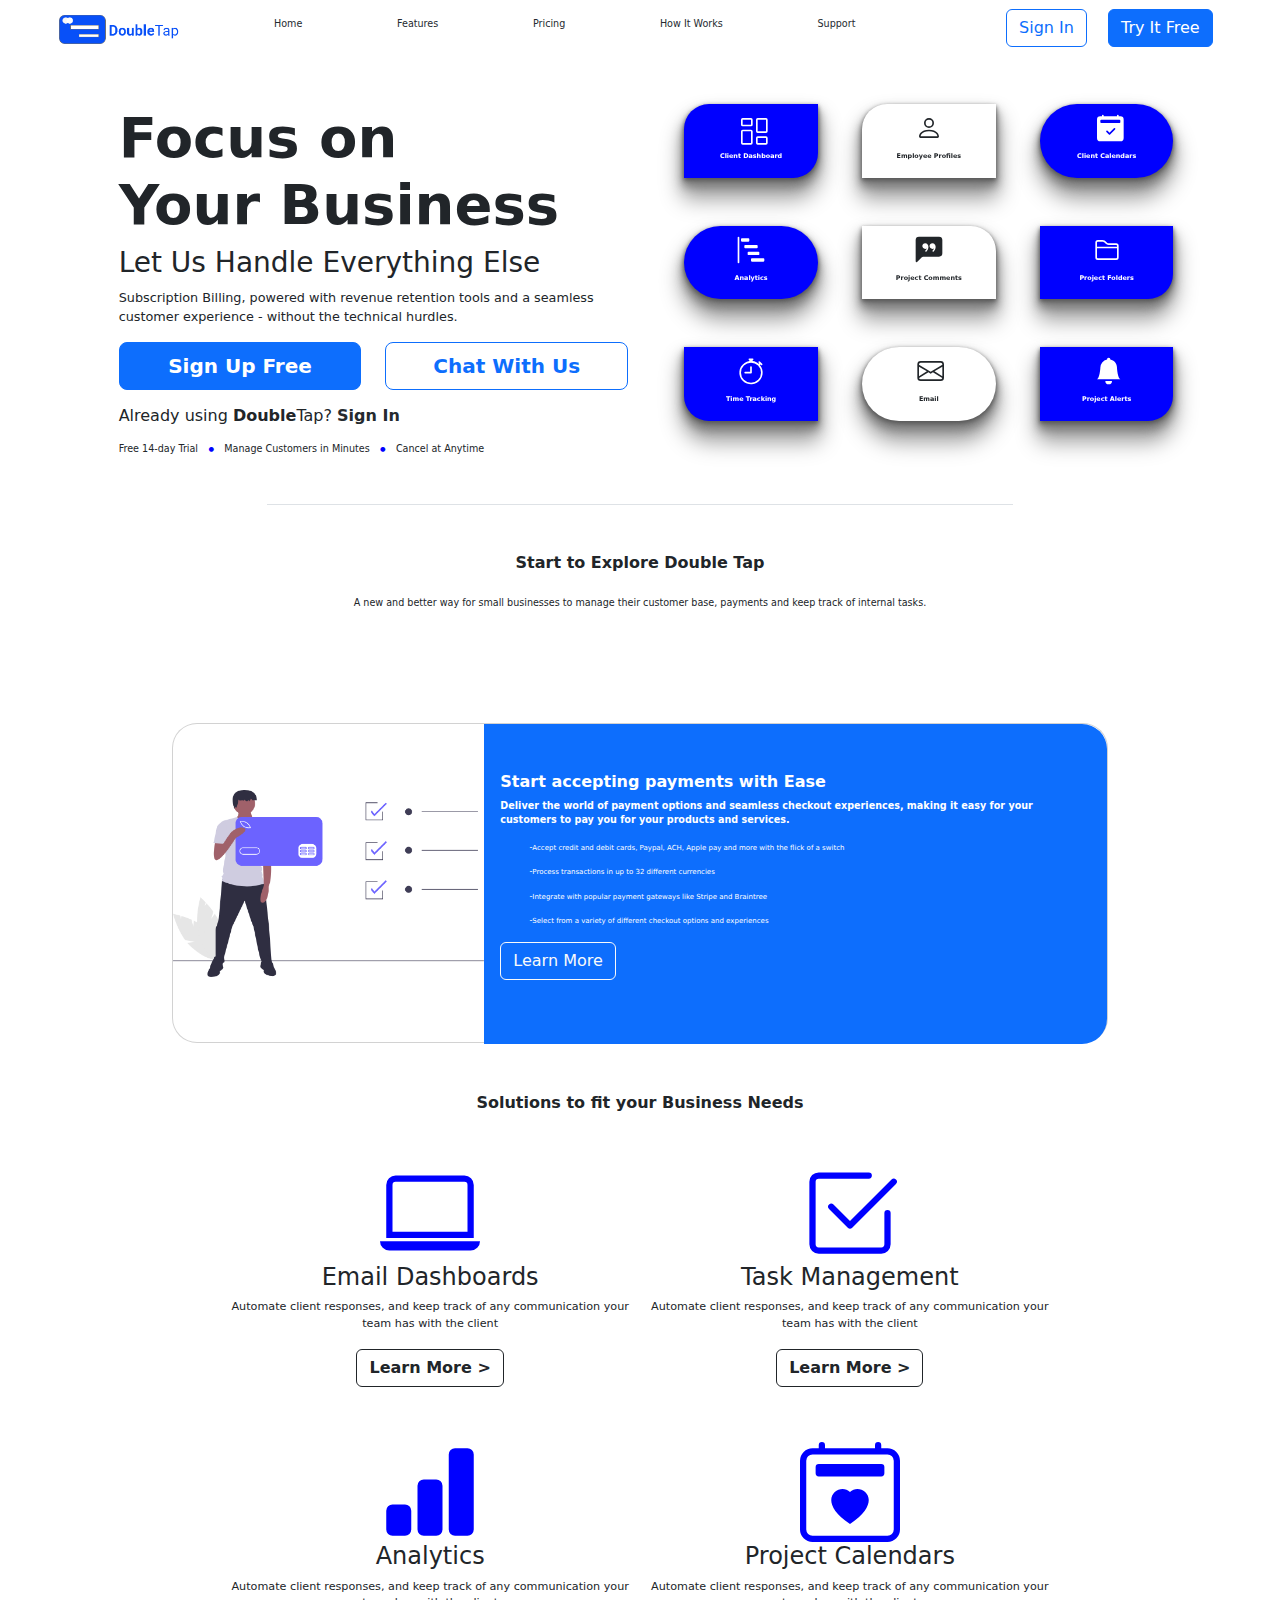
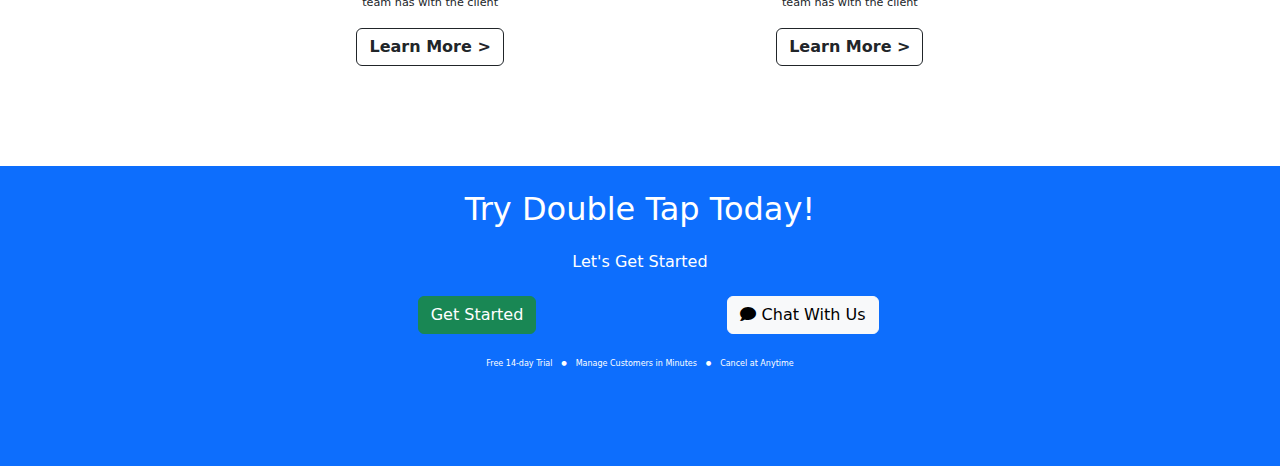
==== commit 2b12833d: "Merge pull request #12 from Melikrome1/master" ====
--- a/index.html
+++ b/index.html
@@ -12,12 +12,12 @@
 <body>
     <div class="container-fluid">
         <nav class="navbar navbar-expand me-auto mb-5 justify-content-around">
-            <div class="logo"><img src="./css/images/Logo.png" alt="" class="img-fluid my-1"></div>
-            <div class="nav-item h6">Home</div>
-            <div class="nav-item h6">Features</div>
-            <div class="nav-item h6">Pricing</div>
-            <div class="nav-item h6">How it Works</div>
-            <div class="nav-item h6">Support</div>
+            <a href="index.html"><div class="logo"><img src="./css/images/Logo.png" alt="" class="img-fluid my-1"></div></a>
+            <a href="index.html" id="signin"><div class="nav-item h6">Home</div></a>
+            <a href="#" id="signin"><div class="nav-item h6">Features</div></a>
+            <a href="#" id="signin"><div class="nav-item h6">Pricing</div></a>
+            <a href="howitworks.html" id="signin"><div class="nav-item h6">How It Works</div></a>
+            <a href="#" id="signin"><div class="nav-item h6">Support</div></a>
             <div class="ms-5">
                 <a href="signin.html"><button class="btn btn-outline-primary btn-rounded mx-2">Sign In</button><a>
                 <a href="signup.html"><button class="btn btn-primary btn-rounded mx-2">Try It Free</button></a>
@@ -183,8 +183,7 @@
                 </i>
                 <h3 class="iconlabel">Email Dashboards</h3>
                         <p class="automate">Automate client responses, and keep track of any communication your team has with the client</p>
-                        <button class="btn btn-outline-dark"><strong>Learn More ></strong></button>
-            </div>
+                        <a href="howitworks.html"><button class="btn btn-outline-dark"><strong>Learn More ></strong></button></a> </div>
             <div class="bottomiconstack">
                 <i class="bi bi-check2-square bottomicon">
                     <svg xmlns="http://www.w3.org/2000/svg" width="100" height="100" fill="blue" class="bi bi-check2-square" viewBox="0 0 16 16">
@@ -194,8 +193,7 @@
                 </i>
                 <h3 class="iconlabel">Task Management</h3>
                         <p class="automate">Automate client responses, and keep track of any communication your team has with the client</p>
-                        <button class="btn btn-outline-dark"><strong>Learn More ></strong> </button>
-                   
+                        <a href="howitworks.html"><button class="btn btn-outline-dark"><strong>Learn More ></strong></button></a>        
             </div>
             <div class="bottomiconstack">
                 <i class="bi bi-bar-chart-fill bottomicon">
@@ -205,8 +203,7 @@
                 </i>
                 <h3 class="iconlabel">Analytics</h3>
                         <p class="automate">Automate client responses, and keep track of any communication your team has with the client</p>
-                        <button class="btn btn-outline-dark"><strong>Learn More ></strong></button>
-            </div>
+                        <a href="howitworks.html"><button class="btn btn-outline-dark"><strong>Learn More ></strong></button></a> </div>
             <div class="bottomiconstack">
                 <i class="bi bi-calendar2-hear bottomicon">
                     <svg xmlns="http://www.w3.org/2000/svg" width="100" height="100" fill="blue" class="bi bi-calendar2-heart" viewBox="0 0 16 16">
@@ -215,8 +212,7 @@
                 </i>
                 <h3 class="iconlabel">Project Calendars</h3>
                         <p class="automate">Automate client responses, and keep track of any communication your team has with the client</p>
-                        <button class="btn btn-outline-dark"><strong>Learn More ></strong></button>
-            </div>
+                        <a href="howitworks.html"><button class="btn btn-outline-dark"><strong>Learn More ></strong></button></a> </div>
             </div>
         </div>
         </div>
@@ -229,7 +225,7 @@
                     <h2 class= "mb-4">Try Double Tap Today!</h2>
                 </div>
             <div class="row text-center">
-                <h6 class="mb-4">Let's Get Started</h6>
+                <a href="signup.html" id="lgs"><h6 class="mb-4">Let's Get Started</h6></a>
             </div>
             <div class="row mb-4">
                 <div class="col">
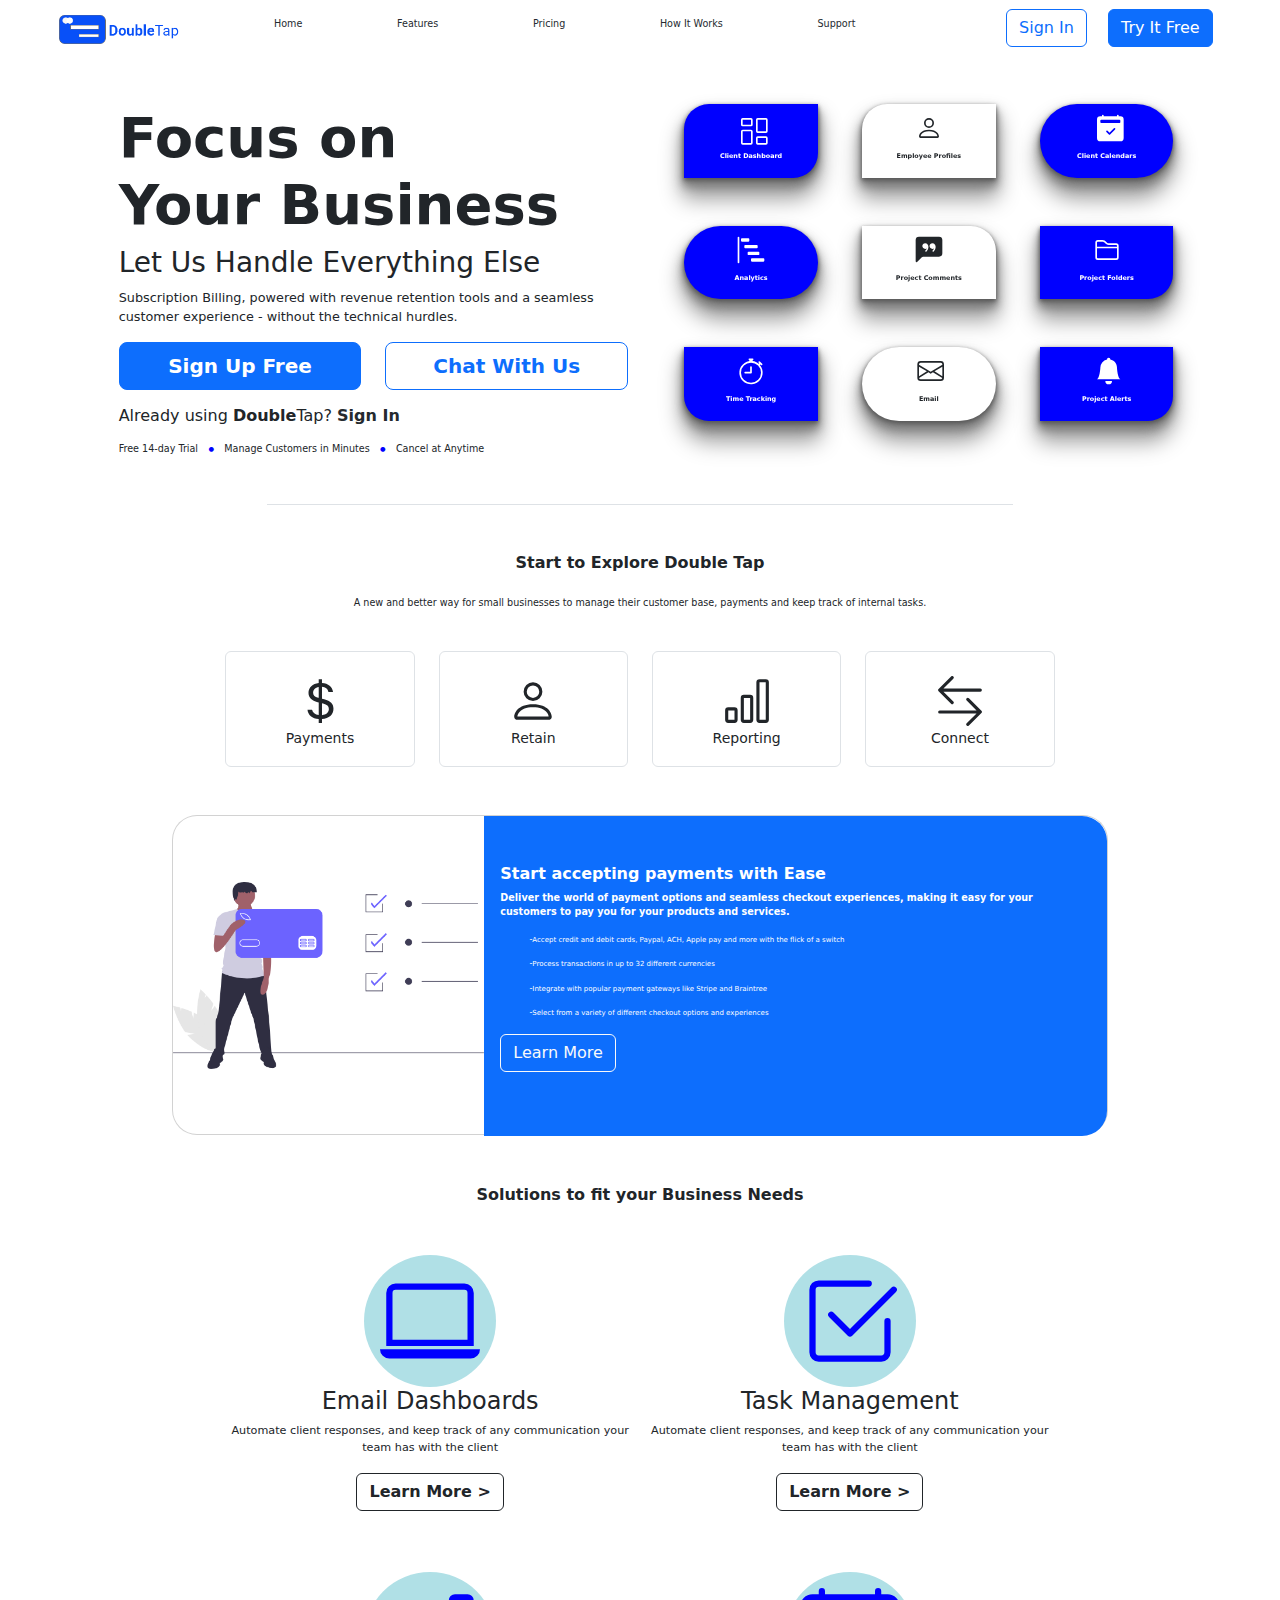
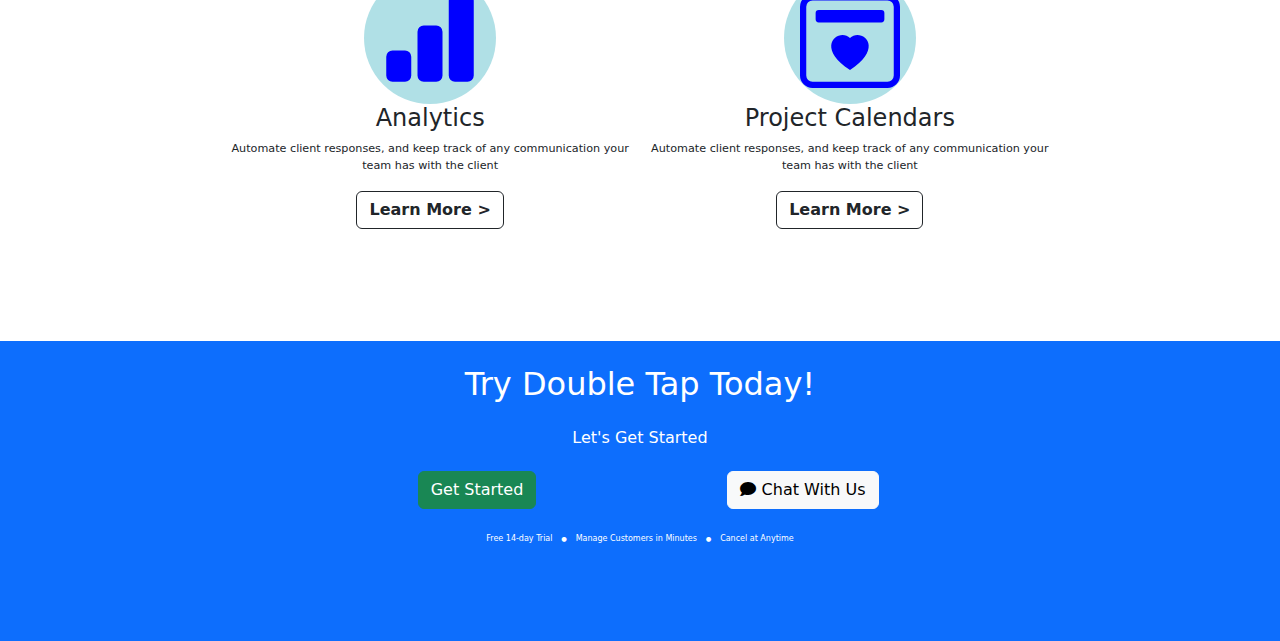
==== commit 8108a2d9: "Merge pull request #14 from MemoriesWholesale/main" ====
--- a/index.html
+++ b/index.html
@@ -140,10 +140,42 @@
         </div>
         <div class="row pb-5">
             <div class="col-2"></div>
-            <div class="col-2"><img src="https://picsum.photos/100?random-5" alt="" class="rounded"></div>
-            <div class="col-2"><img src="https://picsum.photos/100?random-6" alt="" class="rounded"></div>
-            <div class="col-2"><img src="https://picsum.photos/100?random-7" alt="" class="rounded"></div>
-            <div class="col-2"><img src="https://picsum.photos/100?random-8" alt="" class="rounded"></div>
+            
+            <div class="col-2">
+                <div class="iconbox border rounded text-center pt-4">
+                    <svg xmlns="http://www.w3.org/2000/svg" width="50" height="50" fill="currentColor" class="bi bi-currency-dollar" viewBox="0 0 16 16">
+                        <path d="M4 10.781c.148 1.667 1.513 2.85 3.591 3.003V15h1.043v-1.216c2.27-.179 3.678-1.438 3.678-3.3 0-1.59-.947-2.51-2.956-3.028l-.722-.187V3.467c1.122.11 1.879.714 2.07 1.616h1.47c-.166-1.6-1.54-2.748-3.54-2.875V1H7.591v1.233c-1.939.23-3.27 1.472-3.27 3.156 0 1.454.966 2.483 2.661 2.917l.61.162v4.031c-1.149-.17-1.94-.8-2.131-1.718H4zm3.391-3.836c-1.043-.263-1.6-.825-1.6-1.616 0-.944.704-1.641 1.8-1.828v3.495l-.2-.05zm1.591 1.872c1.287.323 1.852.859 1.852 1.769 0 1.097-.826 1.828-2.2 1.939V8.73l.348.086z"/>
+                      </svg>
+                    <p><small>Payments</small></p>
+                </div>
+            </div>
+            <div class="col-2">
+                <div class="iconbox border rounded text-center pt-4">
+                    <svg xmlns="http://www.w3.org/2000/svg" width="50" height="50" fill="currentColor" class="bi bi-person" viewBox="0 0 16 16">
+                        <path d="M8 8a3 3 0 1 0 0-6 3 3 0 0 0 0 6Zm2-3a2 2 0 1 1-4 0 2 2 0 0 1 4 0Zm4 8c0 1-1 1-1 1H3s-1 0-1-1 1-4 6-4 6 3 6 4Zm-1-.004c-.001-.246-.154-.986-.832-1.664C11.516 10.68 10.289 10 8 10c-2.29 0-3.516.68-4.168 1.332-.678.678-.83 1.418-.832 1.664h10Z"/>
+                      </svg>
+                    <p><small>Retain</small></p>
+                </div>
+            </div>
+            <div class="col-2">
+                <div class="iconbox border rounded text-center pt-4">
+                    <svg xmlns="http://www.w3.org/2000/svg" width="50" height="50" fill="currentColor" class="bi bi-bar-chart" viewBox="0 0 16 16">
+                        <path d="M4 11H2v3h2v-3zm5-4H7v7h2V7zm5-5v12h-2V2h2zm-2-1a1 1 0 0 0-1 1v12a1 1 0 0 0 1 1h2a1 1 0 0 0 1-1V2a1 1 0 0 0-1-1h-2zM6 7a1 1 0 0 1 1-1h2a1 1 0 0 1 1 1v7a1 1 0 0 1-1 1H7a1 1 0 0 1-1-1V7zm-5 4a1 1 0 0 1 1-1h2a1 1 0 0 1 1 1v3a1 1 0 0 1-1 1H2a1 1 0 0 1-1-1v-3z"/>
+                      </svg>
+                    <p><small>Reporting</small></p>
+                </div>
+            </div>
+            <div class="col-2">
+                <div class="iconbox border rounded text-center pt-4">
+                    <svg xmlns="http://www.w3.org/2000/svg" width="50" height="50" fill="currentColor" class="bi bi-arrow-left-right" viewBox="0 0 16 16">
+                        <path fill-rule="evenodd" d="M1 11.5a.5.5 0 0 0 .5.5h11.793l-3.147 3.146a.5.5 0 0 0 .708.708l4-4a.5.5 0 0 0 0-.708l-4-4a.5.5 0 0 0-.708.708L13.293 11H1.5a.5.5 0 0 0-.5.5zm14-7a.5.5 0 0 1-.5.5H2.707l3.147 3.146a.5.5 0 1 1-.708.708l-4-4a.5.5 0 0 1 0-.708l4-4a.5.5 0 1 1 .708.708L2.707 4H14.5a.5.5 0 0 1 .5.5z"/>
+                      </svg>
+                    <p><small>Connect</small></p>
+                </div>
+            </div>
+
+
+
             <div class="col-2"></div>
         </div>
         <div class="row justify-content-center">
@@ -176,40 +208,48 @@
             <div class="col-8">
             <div id="bottom-grid">
             <div class="bottomiconstack">
+                <div class="iconcircle py-3 px-3">
                 <i class="bi bi-laptop bottomicon">
                     <svg xmlns="http://www.w3.org/2000/svg" width="100" height="100" fill="blue" class="bi bi-laptop" viewBox="0 0 16 16">
                         <path d="M13.5 3a.5.5 0 0 1 .5.5V11H2V3.5a.5.5 0 0 1 .5-.5h11zm-11-1A1.5 1.5 0 0 0 1 3.5V12h14V3.5A1.5 1.5 0 0 0 13.5 2h-11zM0 12.5h16a1.5 1.5 0 0 1-1.5 1.5h-13A1.5 1.5 0 0 1 0 12.5z"/>
                     </svg>
                 </i>
+                </div>
                 <h3 class="iconlabel">Email Dashboards</h3>
                         <p class="automate">Automate client responses, and keep track of any communication your team has with the client</p>
                         <a href="howitworks.html"><button class="btn btn-outline-dark"><strong>Learn More ></strong></button></a> </div>
             <div class="bottomiconstack">
+                <div class="iconcircle py-3 px-3">
                 <i class="bi bi-check2-square bottomicon">
                     <svg xmlns="http://www.w3.org/2000/svg" width="100" height="100" fill="blue" class="bi bi-check2-square" viewBox="0 0 16 16">
                         <path d="M3 14.5A1.5 1.5 0 0 1 1.5 13V3A1.5 1.5 0 0 1 3 1.5h8a.5.5 0 0 1 0 1H3a.5.5 0 0 0-.5.5v10a.5.5 0 0 0 .5.5h10a.5.5 0 0 0 .5-.5V8a.5.5 0 0 1 1 0v5a1.5 1.5 0 0 1-1.5 1.5H3z"/>
                         <path d="m8.354 10.354 7-7a.5.5 0 0 0-.708-.708L8 9.293 5.354 6.646a.5.5 0 1 0-.708.708l3 3a.5.5 0 0 0 .708 0z"/>
                     </svg>
                 </i>
+                </div>
                 <h3 class="iconlabel">Task Management</h3>
                         <p class="automate">Automate client responses, and keep track of any communication your team has with the client</p>
                         <a href="howitworks.html"><button class="btn btn-outline-dark"><strong>Learn More ></strong></button></a>        
             </div>
             <div class="bottomiconstack">
+                <div class="iconcircle py-3 px-3">
                 <i class="bi bi-bar-chart-fill bottomicon">
                     <svg xmlns="http://www.w3.org/2000/svg" width="100" height="100" fill="blue" class="bi bi-bar-chart-fill" viewBox="0 0 16 16">
                         <path d="M1 11a1 1 0 0 1 1-1h2a1 1 0 0 1 1 1v3a1 1 0 0 1-1 1H2a1 1 0 0 1-1-1v-3zm5-4a1 1 0 0 1 1-1h2a1 1 0 0 1 1 1v7a1 1 0 0 1-1 1H7a1 1 0 0 1-1-1V7zm5-5a1 1 0 0 1 1-1h2a1 1 0 0 1 1 1v12a1 1 0 0 1-1 1h-2a1 1 0 0 1-1-1V2z"/>
                     </svg>
                 </i>
+                </div>
                 <h3 class="iconlabel">Analytics</h3>
                         <p class="automate">Automate client responses, and keep track of any communication your team has with the client</p>
                         <a href="howitworks.html"><button class="btn btn-outline-dark"><strong>Learn More ></strong></button></a> </div>
             <div class="bottomiconstack">
+                <div class="iconcircle py-3 px-3">
                 <i class="bi bi-calendar2-hear bottomicon">
                     <svg xmlns="http://www.w3.org/2000/svg" width="100" height="100" fill="blue" class="bi bi-calendar2-heart" viewBox="0 0 16 16">
                         <path fill-rule="evenodd" d="M4 .5a.5.5 0 0 0-1 0V1H2a2 2 0 0 0-2 2v11a2 2 0 0 0 2 2h12a2 2 0 0 0 2-2V3a2 2 0 0 0-2-2h-1V.5a.5.5 0 0 0-1 0V1H4V.5ZM1 3a1 1 0 0 1 1-1h12a1 1 0 0 1 1 1v11a1 1 0 0 1-1 1H2a1 1 0 0 1-1-1V3Zm2 .5a.5.5 0 0 0-.5.5v1a.5.5 0 0 0 .5.5h10a.5.5 0 0 0 .5-.5V4a.5.5 0 0 0-.5-.5H3Zm5 4.493c1.664-1.711 5.825 1.283 0 5.132-5.825-3.85-1.664-6.843 0-5.132Z"/>
                     </svg>
                 </i>
+                </div>
                 <h3 class="iconlabel">Project Calendars</h3>
                         <p class="automate">Automate client responses, and keep track of any communication your team has with the client</p>
                         <a href="howitworks.html"><button class="btn btn-outline-dark"><strong>Learn More ></strong></button></a> </div>
@@ -237,7 +277,6 @@
                     <button class="btn btn-light">
                         <i class="fas fa-comment"></i>  Chat With Us
                     </button>
-                
                 </div>
             </div>
             <div class="row justify-content-center bottomline">
--- a/css/main.css
+++ b/css/main.css
@@ -224,4 +224,9 @@
 #lgs {
     text-decoration: none;
     color: white
+}
+
+.iconcircle {
+    background-color: powderblue;
+    border-radius: 50%;
 }